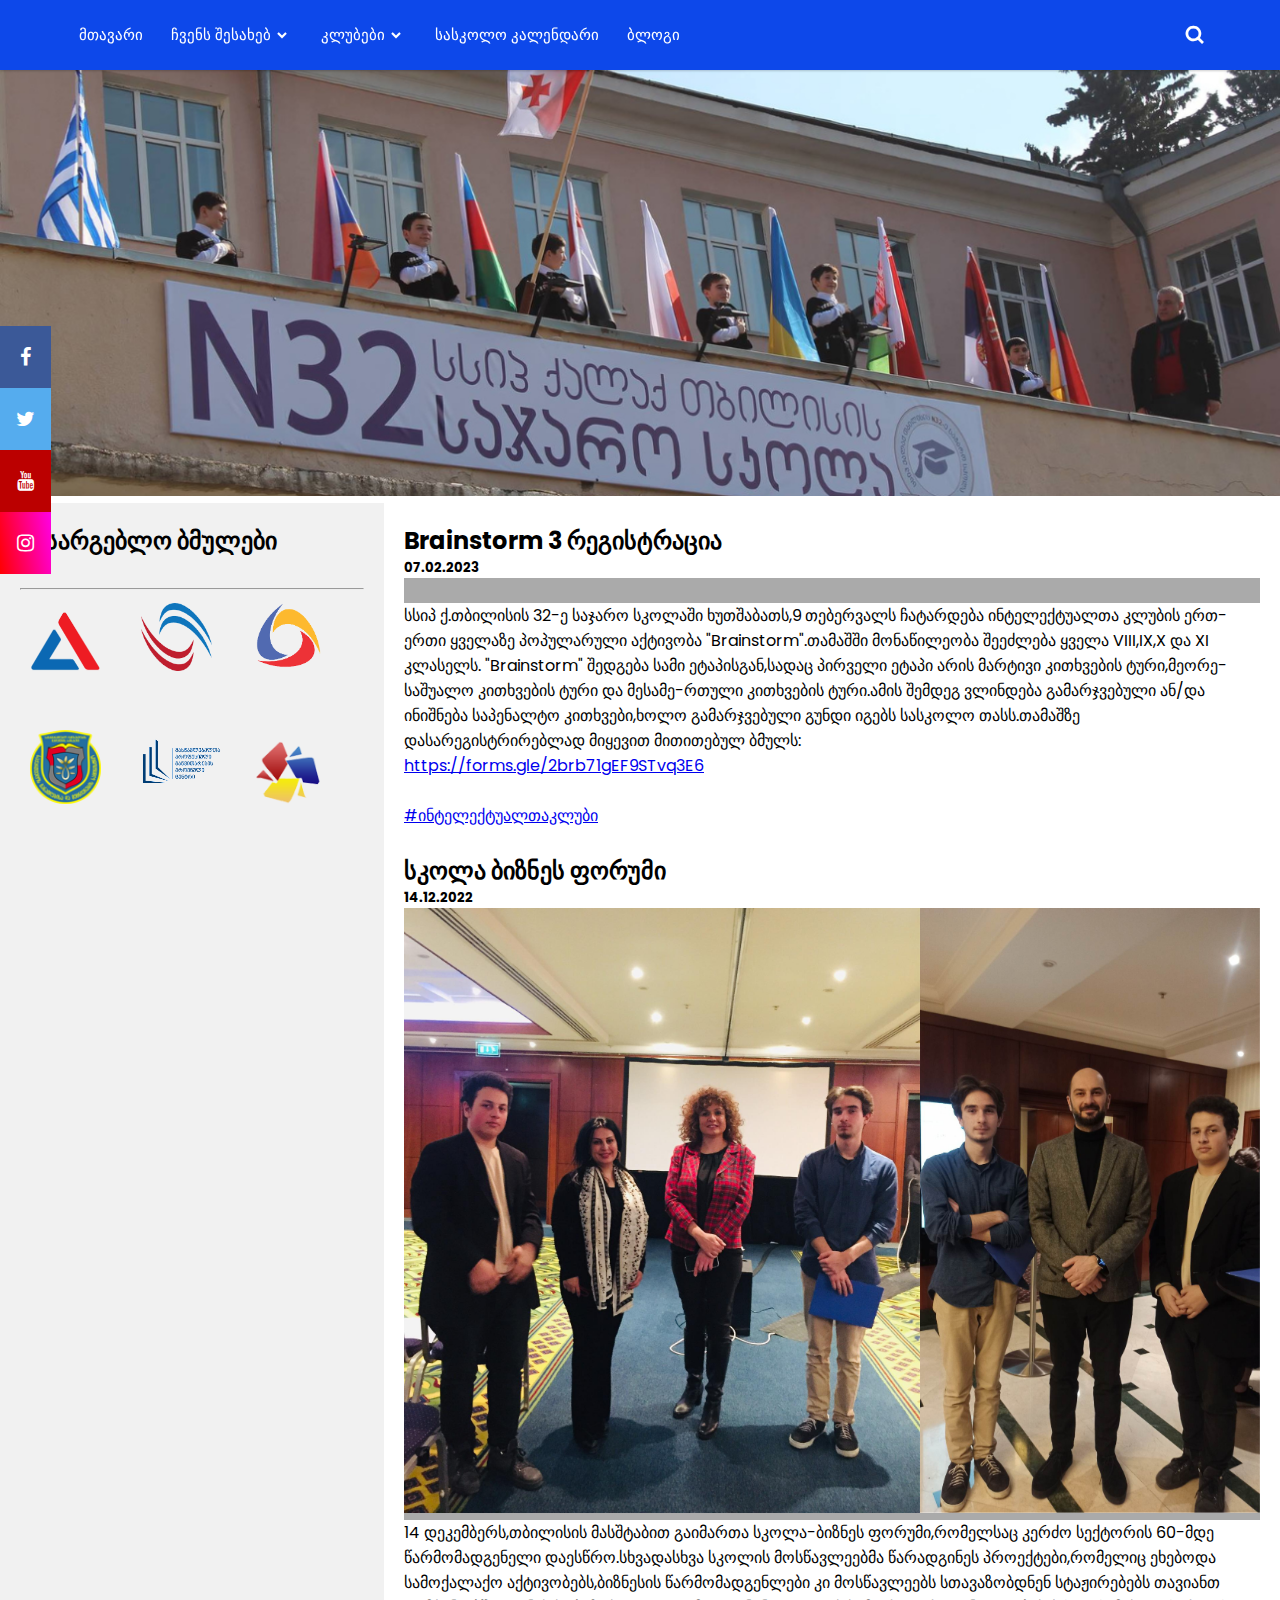
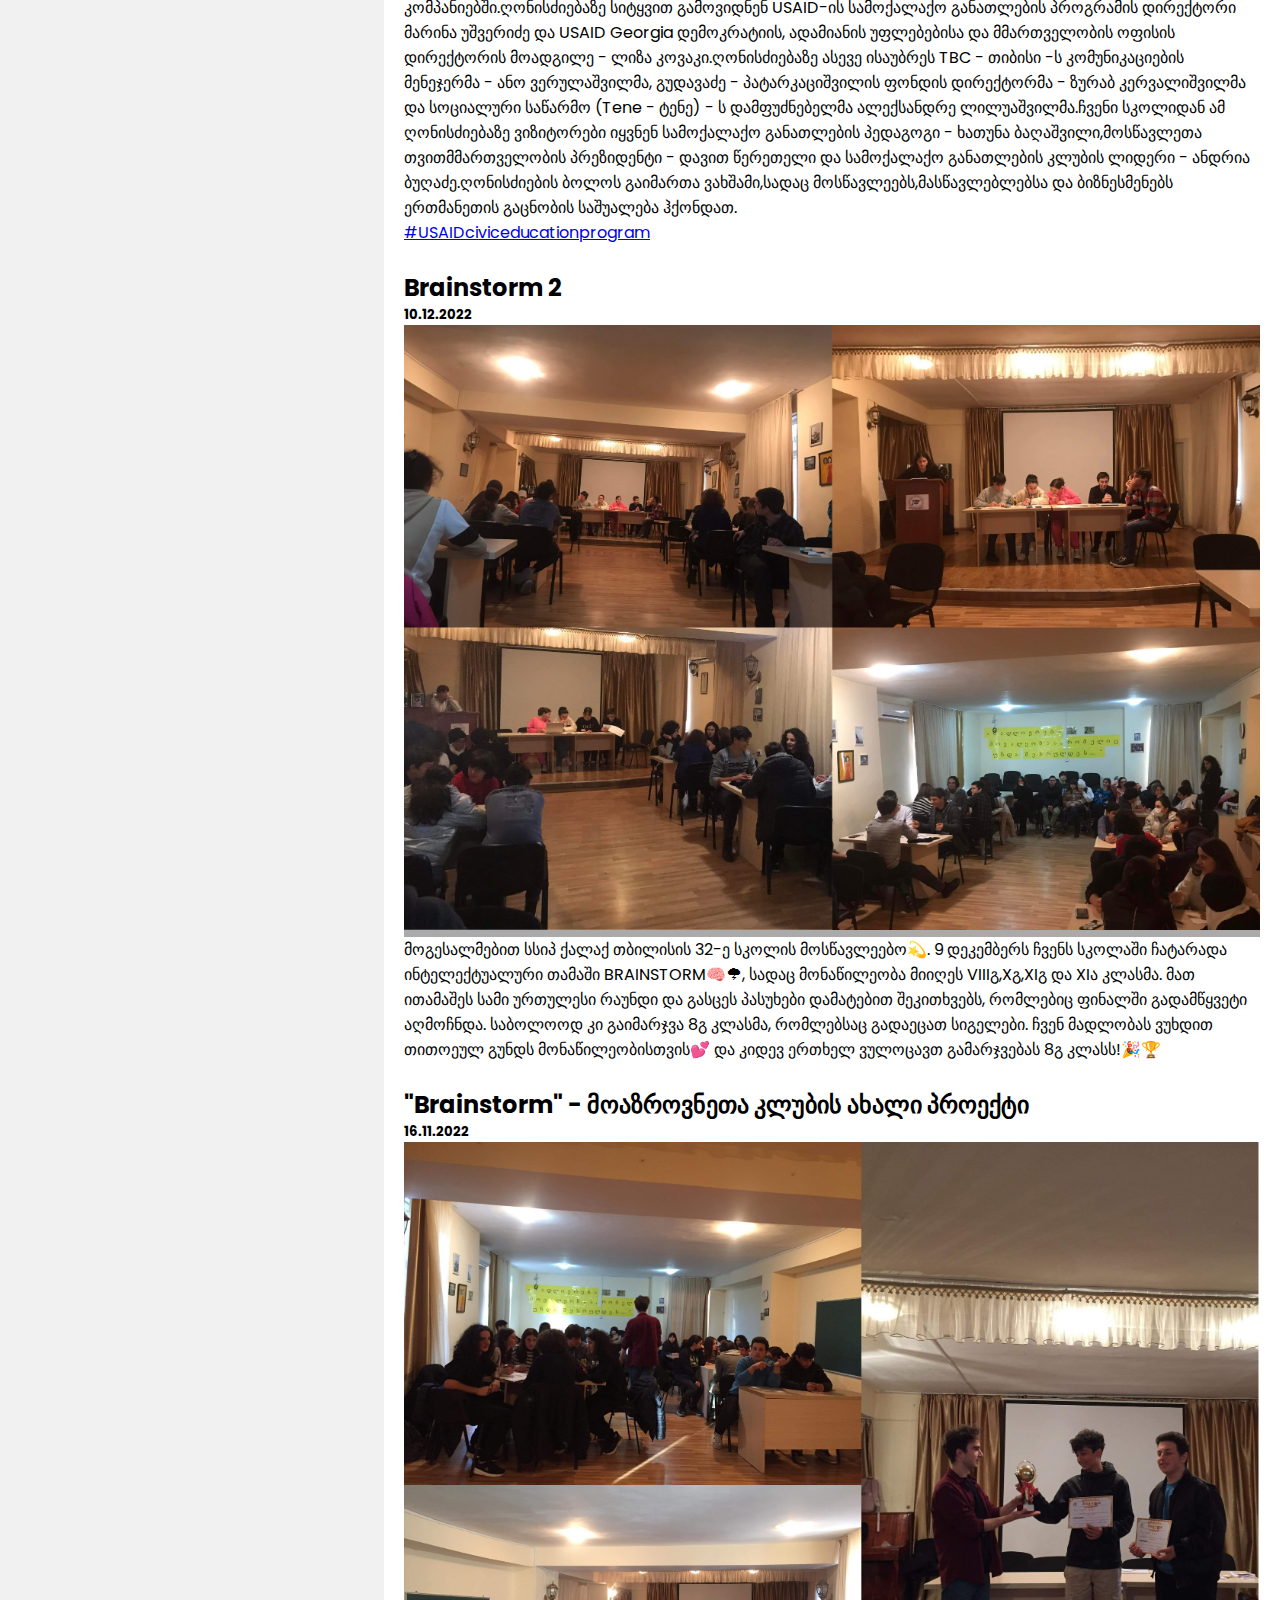
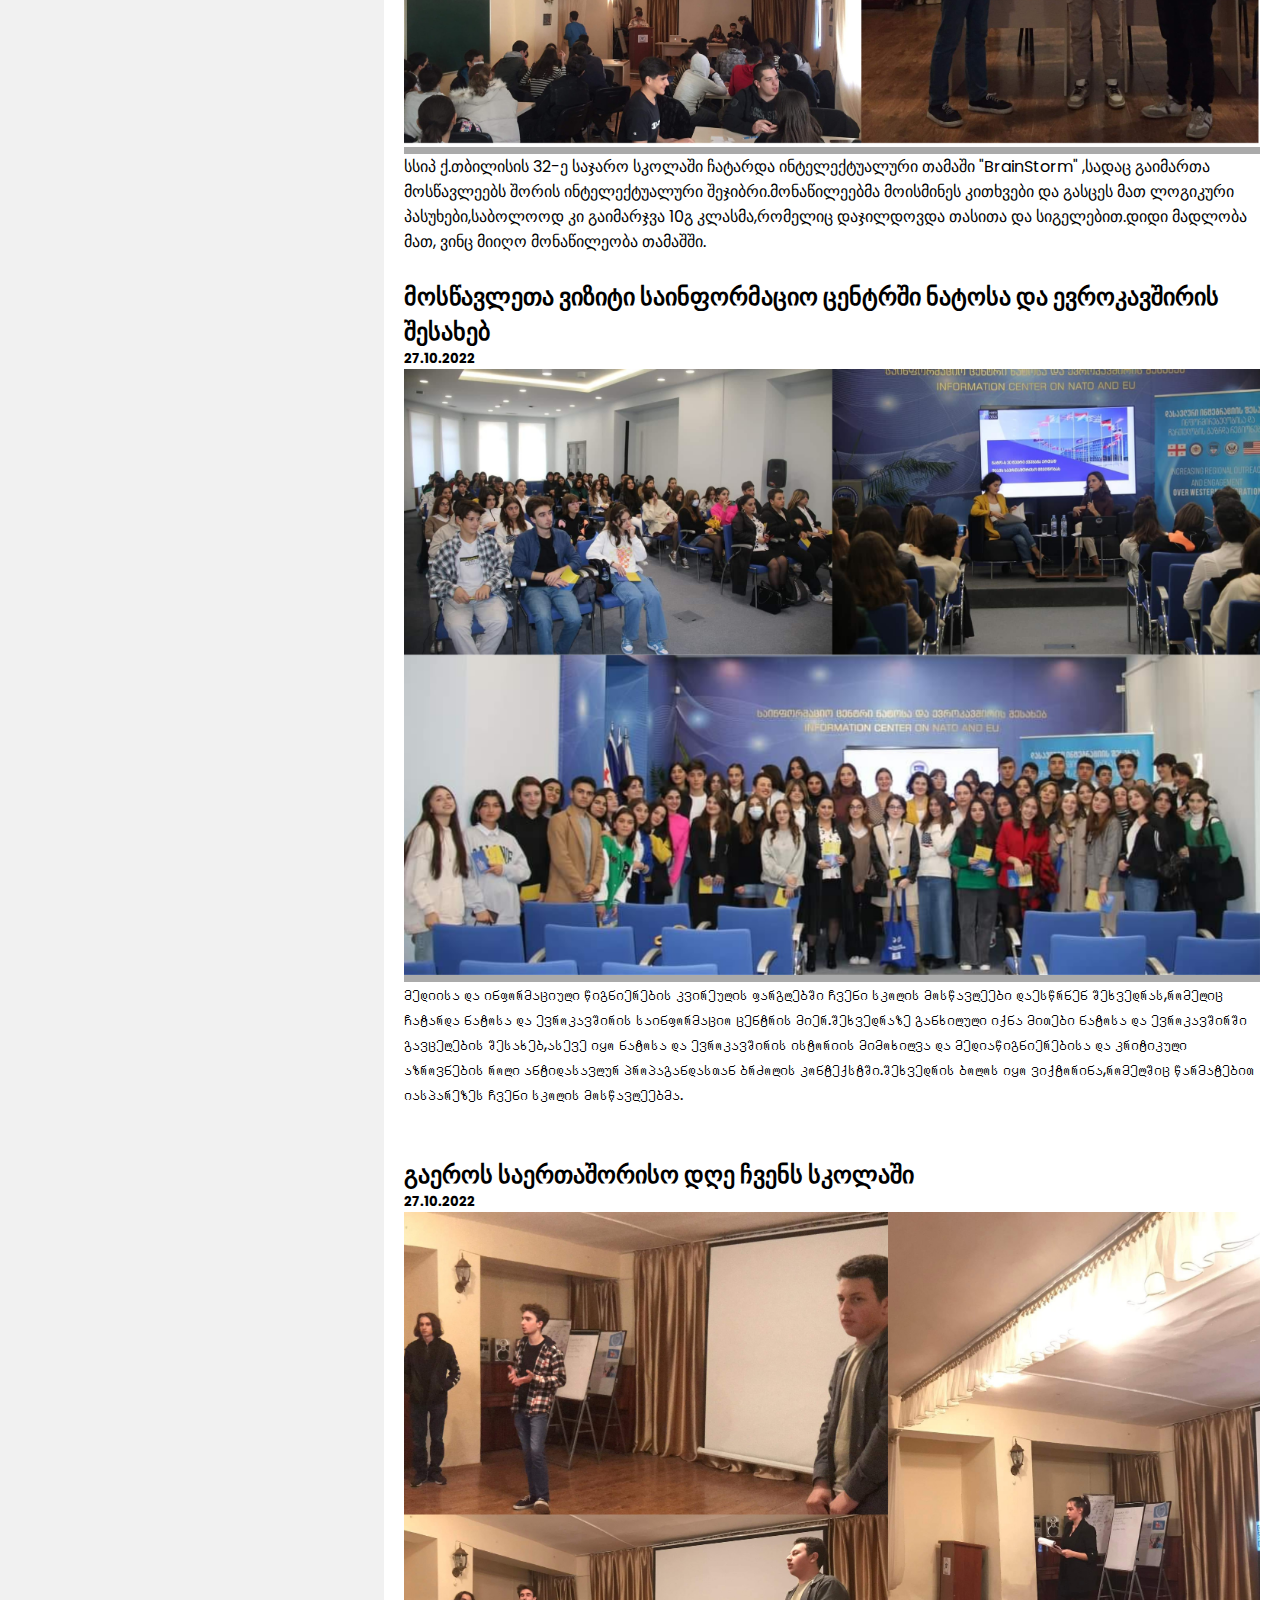
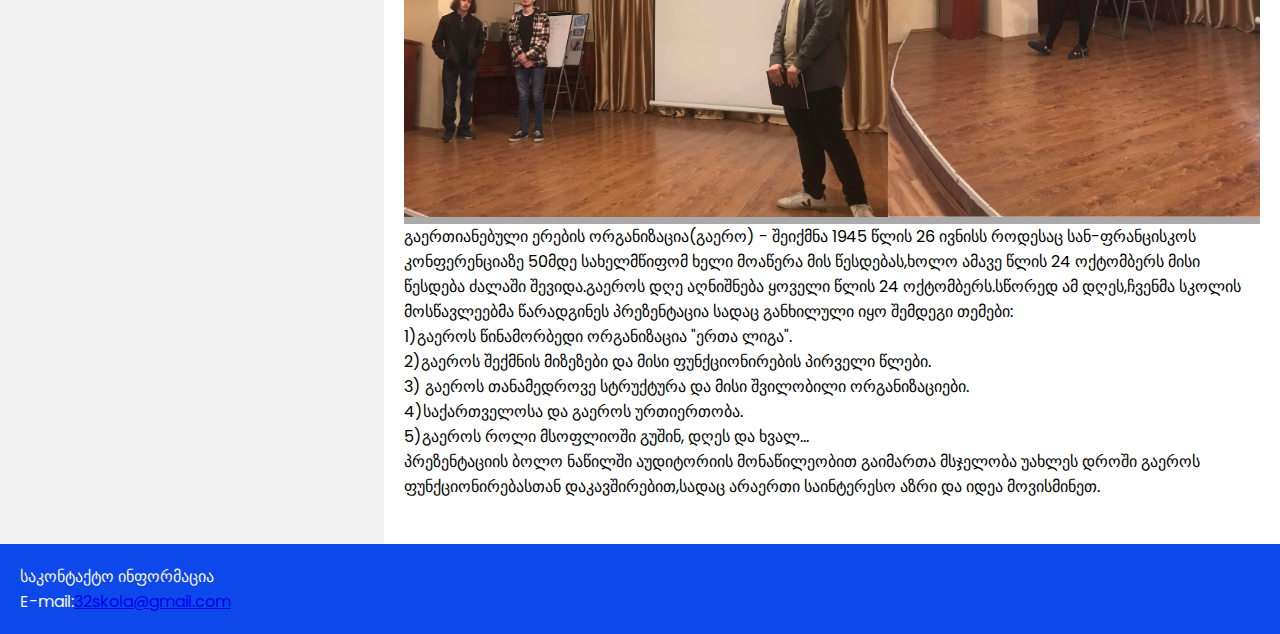
==== index.html @ 4955e727 "Update index.html" ====
<!DOCTYPE html>
<html lang="en" dir="ltr">
  <head>
    <meta charset="UTF-8">
    <link rel="stylesheet" href="style.css">
    <link href='https://unpkg.com/boxicons@2.0.7/css/boxicons.min.css' rel='stylesheet'>
     <meta name="viewport" content="width=device-width, initial-scale=1.0">
     <link rel="stylesheet" href="https://cdnjs.cloudflare.com/ajax/libs/font-awesome/4.7.0/css/font-awesome.min.css">
     <title>მთავარი გვერდი</title>
     <style>
          

.row {  
  display: -ms-flexbox; 
  display: flex;
  -ms-flex-wrap: wrap; 
  flex-wrap: wrap;
}


.side {
  -ms-flex: 30%; 
  flex: 30%;
  background-color: #f1f1f1;
  padding: 20px;
}


.main {   
  -ms-flex: 70%;
  flex: 70%;
  background-color: white;
  padding: 20px;
}

.fakeimg {
  background-color: #aaa;
  width: 100%;
  margin: 0;
  height: auto;
}

.footer {
  padding: 20px;
  background-color:#0d48ea;
  color: whitesmoke;
}


@media screen and (max-width: 700px) {
  .row {   
    flex-direction: column;
  }
}

@media screen and (max-width: 400px) {
  .navbar a {
    float: none;
    width: 100%;
  }
}


.Rowlinks {
    display: table;
    width: 100%; 
    table-layout: fixed; 
    border-spacing: 10px; 
}
.Column {
    display: table-cell;

}

     </style>
    </head>
<body>
  <nav>
    <div class="navbar">
      <i class='bx bx-menu'></i>
      <div class="nav-links">
        <div class="sidebar-logo">
          <span class="logo-name">32-ე საჯარო სკოლა</span>
          <i class='bx bx-x' ></i>
        </div>
        <ul class="links">
          <li><a href="#">მთავარი</a></li>
          <li>
            <a href="#">ჩვენს შესახებ</a>
            <i class='bx bxs-chevron-down htmlcss-arrow arrow  '></i>
            <ul class="htmlCss-sub-menu sub-menu">
              <li><a href="#">მისია</a></li>
              <li><a href="#">რატომ 32-ე საჯარო სკოლა?</a></li> 
              <li><a href="shinaganawesi.html">სკოლის შინაგანაწესი</a></li>  
              <li class="more">
                <span><a href="#">სტრუქტურა</a>
                <i class='bx bxs-chevron-right arrow more-arrow'></i>
              </span>
                <ul class="more-sub-menu sub-menu">
                  <li><a href="direqcia.html">დირექცია</a></li>
                  <li><a href="sameurveosabcho.html">სამეურვეო საბჭო</a></li>
                  <li><a href="tanamshromlebi.html">თანამშრომლები</a></li>
                  <li><a href="tvitmmartveloba.html">თვითმმართველობა</a></li>
                  <li><a href="disciplinuri.html">დისციპლინური კომიტეტი</a></li>
                </ul>
              </li>
            </ul>
          </li>
          <li>
            <a href="#">კლუბები</a>
            <i class='bx bxs-chevron-down js-arrow arrow '></i>
            <ul class="js-sub-menu sub-menu">
              <li><a href="moazrovnetaklubi.html">მოაზროვნეთა კლუბი</a></li>
              <li><a href="Booklovers.html">BookLovers</a></li>
              <li><a href="#">სამოქალაქო გზა</a></li>
              <li><a href="#">ბიზნეს-კლუბი</a></li>
            </ul>
          </li>
          <li><a href="schoolcalendar.html">სასკოლო კალენდარი</a></li>
          <li><a href="#">ბლოგი</a></li>
        </ul>
      </div>
      <div class="search-box">
        <i class='bx bxbx bx-search'></i>
        <div class="input-box">
         
        </div>
      </div>
    </div>
  </nav>

<div class="icon-bar">
  <a href="https://www.facebook.com/skola32/photos" class="facebook"><i class="fa fa-facebook"></i></a> 
  <a href="#" class="twitter"><i class="fa fa-twitter"></i></a> 
  <a href="https://www.youtube.com/channel/UCgvO4zAiujmk4-tJlFcCZGw" class="youtube"><i class="fa fa-youtube"></i></a> 
  <a href="https://www.instagram.com/lifeof_32th/" class="instagram"><i class="fa fa-instagram"></i></a>
</div>

<div class="backgroundcard">
  <img src="background.png" style="width: 100%;">
</div>

<div class="row">
  <div class="side">
    <h2>სასარგებლო ბმულები</h2>
    <br>
    <hr style="width: 100%;margin-top: 5px;">
    <div class="Rowlinks">
      <div class="Column"><a href="https://www.naec.ge/#/ge/index"><img src="Naec.png" style="width: 70%;"></a></div>
      <div class="Column"><a href="https://eqe.ge/ka"><img src="eqe.png" style="width: 70%;"></a></div>
      <div class="Column"><a href="https://www.emis.ge/"><img src="emis.png" style="width: 70%;"></a></div>
  </div>
  <br>
  <div class="Rowlinks">
    <div class="Column"><a href="http://mandaturi.gov.ge/"><img src="mandaturi_logo.png" style="width: 70%;"></a></div>
    <div class="Column"><a href="http://www.tpdc.ge/geo/"><img src="Tpdc.png" style="width: 80%;"></a></div>
    <div class="Column"><a href="http://esida.gov.ge/"><img src="esida.png" style="width: 70%;"></a></div>
</div>
    </div>







  <div class="main">
    <h2>Brainstorm 3 რეგისტრაცია</h2>
    <h5>07.02.2023</h5>
    <div class="fakeimg">
      <img src="" style="width: 100%;">
    </div>
    <p>სსიპ ქ.თბილისის 32-ე საჯარო სკოლაში ხუთშაბათს,9 თებერვალს ჩატარდება ინტელექტუალთა კლუბის ერთ-ერთი ყველაზე პოპულარული აქტივობა "Brainstorm".თამაშში მონაწილეობა შეეძლება ყველა VIII,IX,X და XI კლასელს. "Brainstorm" შედგება სამი ეტაპისგან,სადაც პირველი ეტაპი არის მარტივი კითხვების ტური,მეორე-საშუალო კითხვების ტური და მესამე-რთული კითხვების ტური.ამის შემდეგ ვლინდება გამარჯვებული ან/და ინიშნება საპენალტო კითხვები,ხოლო გამარჯვებული გუნდი იგებს სასკოლო თასს.თამაშზე დასარეგისტრირებლად მიყევით მითითებულ ბმულს:
    <br>
    <a href="https://forms.gle/2brb71gEF9STvq3E6">https://forms.gle/2brb71gEF9STvq3E6</a>
    </p>
    <br>
      <a href="https://www.facebook.com/groups/2174825909389964/?ref=share">#ინტელექტუალთაკლუბი</a> </p>
    <br>
      <h2>სკოლა ბიზნეს ფორუმი</h2>
    <h5>14.12.2022</h5>
    <div class="fakeimg">
      <img src="USAIDschool-bussines.png" style="width: 100%;">
    </div>
    <p>14 დეკემბერს,თბილისის მასშტაბით გაიმართა სკოლა-ბიზნეს ფორუმი,რომელსაც კერძო სექტორის 60-მდე წარმომადგენელი დაესწრო.სხვადასხვა სკოლის მოსწავლეებმა წარადგინეს პროექტები,რომელიც ეხებოდა სამოქალაქო აქტივობებს,ბიზნესის წარმომადგენლები კი მოსწავლეებს სთავაზობდნენ სტაჟირებებს თავიანთ კომპანიებში.ღონისძიებაზე სიტყვით გამოვიდნენ USAID-ის სამოქალაქო განათლების პროგრამის დირექტორი მარინა უშვერიძე და USAID Georgia დემოკრატიის, ადამიანის უფლებებისა და მმართველობის ოფისის დირექტორის მოადგილე - ლიზა კოვაკი.ღონისძიებაზე ასევე ისაუბრეს TBC - თიბისი -ს კომუნიკაციების მენეჯერმა - ანო ვერულაშვილმა, გუდავაძე - პატარკაციშვილის ფონდის დირექტორმა - ზურაბ კერვალიშვილმა და  სოციალური საწარმო (Tene - ტენე) - ს დამფუძნებელმა ალექსანდრე ლილუაშვილმა.ჩვენი სკოლიდან ამ ღონისძიებაზე ვიზიტორები იყვნენ სამოქალაქო განათლების პედაგოგი - ხათუნა ბაღაშვილი,მოსწავლეთა თვითმმართველობის პრეზიდენტი - დავით წერეთელი და სამოქალაქო განათლების კლუბის ლიდერი - ანდრია ბუღაძე.ღონისძიების ბოლოს გაიმართა ვახშამი,სადაც მოსწავლეებს,მასწავლებლებსა და ბიზნესმენებს ერთმანეთის გაცნობის საშუალება ჰქონდათ.
    <br>
      <a href="https://mediatsigniereba.ge/projects/PH-International-USAID-is-samokalako-ganatlebis-programa">#USAIDciviceducationprogram</a> </p>
    <br>
    <h2>Brainstorm 2</h2>
    <h5>10.12.2022</h5>
    <div class="fakeimg">
      <img src="Brainstorm2.png" style="width: 100%;">
    </div>
    <p>მოგესალმებით სსიპ ქალაქ თბილისის 32-ე სკოლის მოსწავლეებო💫. 9 დეკემბერს ჩვენს სკოლაში ჩატარადა ინტელექტუალური თამაში BRAINSTORM🧠🌩, სადაც მონაწილეობა მიიღეს VIIIგ,Xგ,XIგ და XIა კლასმა. მათ ითამაშეს სამი ურთულესი რაუნდი და გასცეს პასუხები დამატებით შეკითხვებს, რომლებიც ფინალში გადამწყვეტი აღმოჩნდა. საბოლოოდ კი გაიმარჯვა 8გ კლასმა, რომლებსაც გადაეცათ სიგელები. ჩვენ მადლობას ვუხდით თითოეულ გუნდს მონაწილეობისთვის💕 და კიდევ ერთხელ ვულოცავთ გამარჯვებას 8გ კლასს!🎉🏆</p>
    <br>
    <h2>"Brainstorm" - მოაზროვნეთა კლუბის ახალი პროექტი</h2>
    <h5>16.11.2022</h5>
    <div class="fakeimg">
      <img src="Brainstorm1.png" style="width: 100%;">
    </div>
   <p>სსიპ ქ.თბილისის 32-ე საჯარო სკოლაში ჩატარდა ინტელექტუალური თამაში "BrainStorm" ,სადაც გაიმართა მოსწავლეებს შორის ინტელექტუალური შეჯიბრი.მონაწილეებმა მოისმინეს კითხვები და გასცეს მათ ლოგიკური პასუხები,საბოლოოდ კი გაიმარჯვა 10გ კლასმა,რომელიც დაჯილდოვდა თასითა და სიგელებით.დიდი მადლობა მათ, ვინც მიიღო მონაწილეობა თამაშში.</p>
   <br> 
   <h2>მოსწავლეთა ვიზიტი საინფორმაციო ცენტრში ნატოსა და ევროკავშირის შესახებ</h2>
   <h5>27.10.2022</h5>
   <div class="fakeimg">
   <img src="NATOeurope.png" style="width: 100%;">
  </div>
   <p>Მედიისა და ინფორმაციული წიგნიერების კვირეულის ფარგლებში ჩვენი სკოლის მოსწავლეები დაესწრნენ შეხვედრას,რომელიც ჩატარდა ნატოსა და ევროკავშირის საინფორმაციო ცენტრის მიერ.შეხვედრაზე განხილული იქნა მითები ნატოსა და ევროკავშირში გავცელების შესახებ,ასევე იყო ნატოსა და ევროკავშირის ისტორიის მიმოხილვა და მედიაწიგნიერებისა და კრიტიკული აზროვნების როლი ანტიდასავლურ პროპაგანდასთან ბრძოლის კონტექსტში.შეხვედრის ბოლოს იყო ვიქტორინა,რომელშიც წარმატებით იასპარეზეს ჩვენი სკოლის მოსწავლეებმა.</p>
   <br>
   <br>
   <h2>გაეროს საერთაშორისო დღე ჩვენს სკოლაში</h2>
   <h5>27.10.2022</h5>
   <div class="fakeimg">
   <img src="UNOday2022.png" style="width: 100%;">
  </div>
   <p>გაერთიანებული ერების ორგანიზაცია(გაერო) - შეიქმნა 1945 წლის 26 ივნისს როდესაც სან-ფრანცისკოს კონფერენციაზე 50მდე სახელმწიფომ ხელი მოაწერა მის წესდებას,ხოლო ამავე წლის 24 ოქტომბერს მისი წესდება ძალაში შევიდა.გაეროს დღე აღნიშნება ყოველი წლის 24 ოქტომბერს.სწორედ ამ დღეს,ჩვენმა სკოლის მოსწავლეებმა წარადგინეს პრეზენტაცია სადაც განხილული იყო შემდეგი თემები:
    <br>
    1)გაეროს წინამორბედი ორგანიზაცია "ერთა ლიგა".
    <br>
    2)გაეროს შექმნის მიზეზები და მისი ფუნქციონირების პირველი წლები.
    <br>
    3) გაეროს თანამედროვე სტრუქტურა და მისი შვილობილი ორგანიზაციები.
    <br>
    4)საქართველოსა და გაეროს ურთიერთობა.
    <br>
    5)გაეროს როლი მსოფლიოში გუშინ, დღეს და ხვალ...
    <br>
    პრეზენტაციის ბოლო ნაწილში აუდიტორიის მონაწილეობით გაიმართა მსჯელობა უახლეს დროში გაეროს ფუნქციონირებასთან დაკავშირებით,სადაც არაერთი საინტერესო აზრი და იდეა მოვისმინეთ.</p>
   <br>
  </div>
</div>

<div class="footer" style="height:auto;">
<p style="float:left">საკონტაქტო ინფორმაცია</p>
<br>
<p>E-mail:<a href="#">32skola@gmail.com</a></p>
</div>

  <script>

let navbar = document.querySelector(".navbar");
let searchBox = document.querySelector(".search-box .bx-search");

searchBox.addEventListener("click", ()=>{
  navbar.classList.toggle("showInput");
  if(navbar.classList.contains("showInput")){
    searchBox.classList.replace("bx-search" ,"bx-x");
  }else {
    searchBox.classList.replace("bx-x" ,"bx-search");
  }
});


let navLinks = document.querySelector(".nav-links");
let menuOpenBtn = document.querySelector(".navbar .bx-menu");
let menuCloseBtn = document.querySelector(".nav-links .bx-x");
menuOpenBtn.onclick = function() {
navLinks.style.left = "0";
}
menuCloseBtn.onclick = function() {
navLinks.style.left = "-100%";
}

let htmlcssArrow = document.querySelector(".htmlcss-arrow");
htmlcssArrow.onclick = function() {
 navLinks.classList.toggle("show1");
}
let moreArrow = document.querySelector(".more-arrow");
moreArrow.onclick = function() {
 navLinks.classList.toggle("show2");
}
let jsArrow = document.querySelector(".js-arrow");
jsArrow.onclick = function() {
 navLinks.classList.toggle("show3");
}

  </script>
</body>
</html>
---- style.css ----
@import url('https://fonts.googleapis.com/css2?family=Poppins:wght@200;300;400;500;600;700&display=swap');
*{
  margin: 0;
  padding: 0;
  box-sizing: border-box;
  font-family: 'Poppins', sans-serif;
}
body{
  min-height: 100vh;
}
nav{
  position: fixed;
  top: 0;
  left: 0;
  width: 100%;
  height: 100%;
  height: 70px;
  background: #0d48ea;
  box-shadow: 0 1px 2px rgba(0, 0, 0, 0.2);
  z-index: 99;
}
nav .navbar{
  height: 100%;
  max-width: 1250px;
  width: 100%;
  display: flex;
  align-items: center;
  justify-content: space-between;
  margin: auto;
  padding: 0 50px;
}
.navbar .logo a{
  font-size: 30px;
  color: #fff;
  text-decoration: none;
  font-weight: 600;
}
nav .navbar .nav-links{
  line-height: 70px;
  height: 100%;
}
nav .navbar .links{
  display: flex;
}
nav .navbar .links li{
  position: relative;
  display: flex;
  align-items: center;
  justify-content: space-between;
  list-style: none;
  padding: 0 14px;
}
nav .navbar .links li a{
  height: 100%;
  text-decoration: none;
  white-space: nowrap;
  color: #fff;
  font-size: 15px;
  font-weight: 500;
}
.links li:hover .htmlcss-arrow,
.links li:hover .js-arrow{
  transform: rotate(180deg);
  }

nav .navbar .links li .arrow{
  /* background: red; */
  height: 100%;
  width: 22px;
  line-height: 70px;
  text-align: center;
  display: inline-block;
  color: #fff;
  transition: all 0.3s ease;
}
nav .navbar .links li .sub-menu{
  position: absolute;
  top: 70px;
  left: 0;
  line-height: 40px;
  background: #0d48ea;;
  box-shadow: 0 1px 2px rgba(0, 0, 0, 0.2);
  border-radius: 0 0 4px 4px;
  display: none;
  z-index: 2;
}
nav .navbar .links li:hover .htmlCss-sub-menu,
nav .navbar .links li:hover .js-sub-menu{
  display: block;
}
.navbar .links li .sub-menu li{
  padding: 0 22px;
  border-bottom: 1px solid rgba(255,255,255,0.1);
}
.navbar .links li .sub-menu a{
  color: #fff;
  font-size: 15px;
  font-weight: 500;
}
.navbar .links li .sub-menu .more-arrow{
  line-height: 40px;
}

.navbar .links li .sub-menu .more-sub-menu{
  position: absolute;
  top: 0;
  left: 100%;
  border-radius: 0 4px 4px 4px;
  z-index: 1;
  display: none;
}
.links li .sub-menu .more:hover .more-sub-menu{
  display: block;
}
.navbar .search-box{
  position: relative;
   height: 40px;
  width: 40px;
}
.navbar .search-box i{
  position: absolute;
  height: 100%;
  width: 100%;
  line-height: 40px;
  text-align: center;
  font-size: 22px;
  color: #fff;
  font-weight: 600;
  cursor: pointer;
  transition: all 0.3s ease;
}
.navbar .search-box .input-box{
  position: absolute;
  right: calc(100% - 40px);
  top: 80px;
  height: 60px;
  width: 300px;
  background: #0d48ea;;
  border-radius: 6px;
  opacity: 0;
  pointer-events: none;
  transition: all 0.4s ease;
}
.navbar.showInput .search-box .input-box{
  top: 65px;
  opacity: 1;
  pointer-events: auto;
  background: #0d48ea;;
}
.search-box .input-box::before{
  content: '';
  position: absolute;
  height: 20px;
  width: 20px;
  background: #0d48ea;;
  right: 10px;
  top: -6px;
  transform: rotate(45deg);
}
.search-box .input-box input{
  position: absolute;
  top: 50%;
  left: 50%;
  border-radius: 4px;
  transform: translate(-50%, -50%);
  height: 35px;
  width: 280px;
  outline: none;
  padding: 0 15px;
  font-size: 16px;
  border: none;
}
.navbar .nav-links .sidebar-logo{
  display: none;
}
.navbar .bx-menu{
  display: none;
}
@media (max-width:920px) {
  nav .navbar{
    max-width: 100%;
    padding: 0 25px;
  }

  nav .navbar .logo a{
    font-size: 27px;
  }
  nav .navbar .links li{
    padding: 0 10px;
    white-space: nowrap;
  }
  nav .navbar .links li a{
    font-size: 15px;
  }
}
@media (max-width:800px){

  .navbar .bx-menu{
    display: block;
  }
  nav .navbar .nav-links{
    position: fixed;
    top: 0;
    left: -100%;
    display: block;
    max-width: 270px;
    width: 100%;
    background:  #0d48ea;;
    line-height: 40px;
    padding: 20px;
    box-shadow: 0 5px 10px rgba(0, 0, 0, 0.2);
    transition: all 0.5s ease;
    z-index: 1000;
  }
  .navbar .nav-links .sidebar-logo{
    display: flex;
    align-items: center;
    justify-content: space-between;
  }
  .sidebar-logo .logo-name{
    font-size: 25px;
    color: #fff;
  }
    .sidebar-logo  i,
    .navbar .bx-menu{
      font-size: 25px;
      color: #fff;
    }
  nav .navbar .links{
    display: block;
    margin-top: 20px;
  }
  nav .navbar .links li .arrow{
    line-height: 40px;
  }
nav .navbar .links li{
    display: block;
  }
nav .navbar .links li .sub-menu{
  position: relative;
  top: 0;
  box-shadow: none;
  display: none;
}
nav .navbar .links li .sub-menu li{
  border-bottom: none;

}
.navbar .links li .sub-menu .more-sub-menu{
  display: none;
  position: relative;
  left: 0;
}
.navbar .links li .sub-menu .more-sub-menu li{
  display: flex;
  align-items: center;
  justify-content: space-between;
}
.links li:hover .htmlcss-arrow,
.links li:hover .js-arrow{
  transform: rotate(0deg);
  }
  .navbar .links li .sub-menu .more-sub-menu{
    display: none;
  }
  .navbar .links li .sub-menu .more span{
    /* background: red; */
    display: flex;
    align-items: center;
    /* justify-content: space-between; */
  }

  .links li .sub-menu .more:hover .more-sub-menu{
    display: none;
  }
  nav .navbar .links li:hover .htmlCss-sub-menu,
  nav .navbar .links li:hover .js-sub-menu{
    display: none;
  }
.navbar .nav-links.show1 .links .htmlCss-sub-menu,
  .navbar .nav-links.show3 .links .js-sub-menu,
  .navbar .nav-links.show2 .links .more .more-sub-menu{
      display: block;
    }
    .navbar .nav-links.show1 .links .htmlcss-arrow,
    .navbar .nav-links.show3 .links .js-arrow{
        transform: rotate(180deg);
}
    .navbar .nav-links.show2 .links .more-arrow{
      transform: rotate(90deg);
    }
}
@media (max-width:370px){
  nav .navbar .nav-links{
  max-width: 100%;
} 
}



@media only screen and (max-width:550px) {
  .backgroundcard {
    width: 100%;
    height: auto;
    margin-top: 13%;
   }
}

@media only screen and (max-width:600px) {
  .backgroundcard {
    width: 100%;
    height: auto;
    margin-top: 12%;
   }
}


.icon-bar {
  position: fixed;
  top: 50%;
  -webkit-transform: translateY(-50%);
  -ms-transform: translateY(-50%);
  transform: translateY(-50%);
}

.icon-bar a {
  display: block;
  text-align: center;
  padding: 16px;
  transition: all 0.3s ease;
  color: white;
  font-size: 20px;
}

.icon-bar a:hover {
  background-color: #000;
}

.facebook {
  background: #3B5998;
  color: white;
}

.twitter {
  background: #55ACEE;
  color: white;
}


.youtube {
  background: #bb0000;
  color: white;
}

.instagram {
  background-color: red;
  background-image: linear-gradient(80deg, red, rgb(255, 0, 230));
}


.content {
  margin-left: 75px;
  font-size: 30px;
}
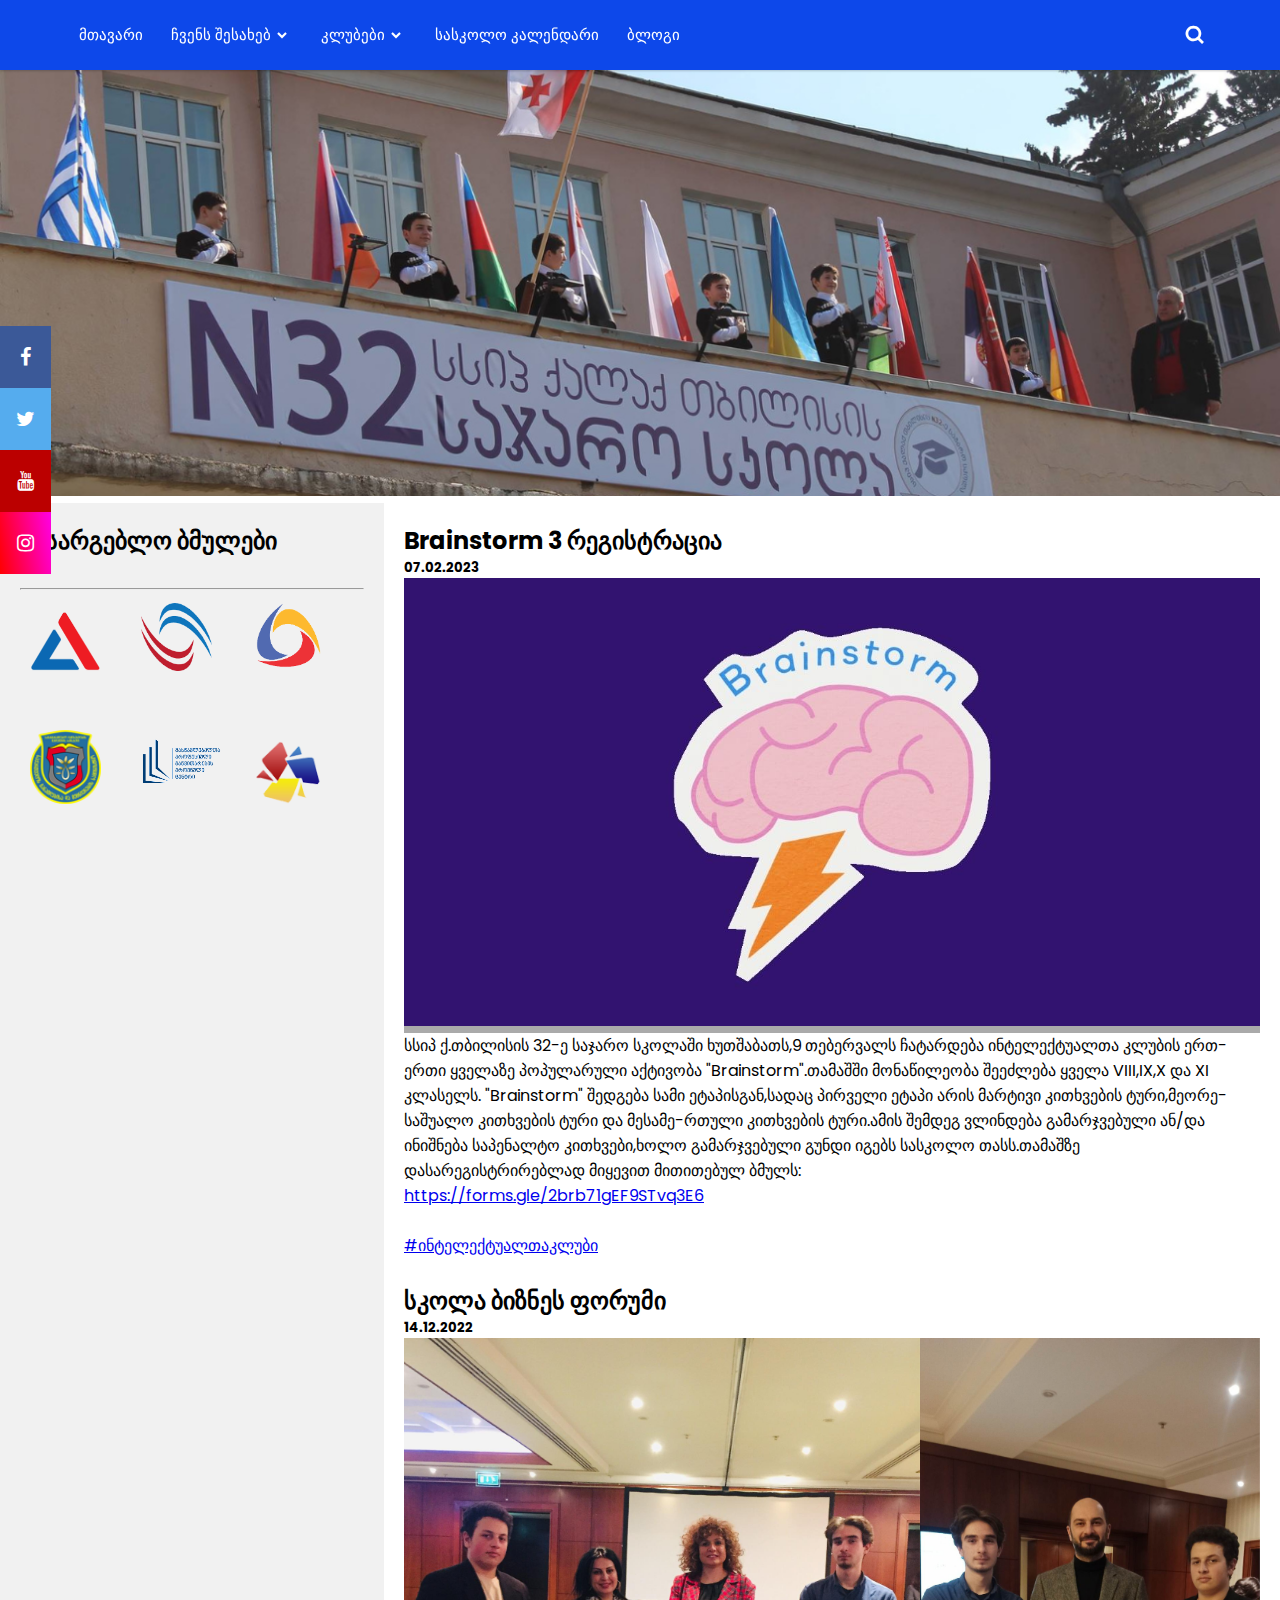
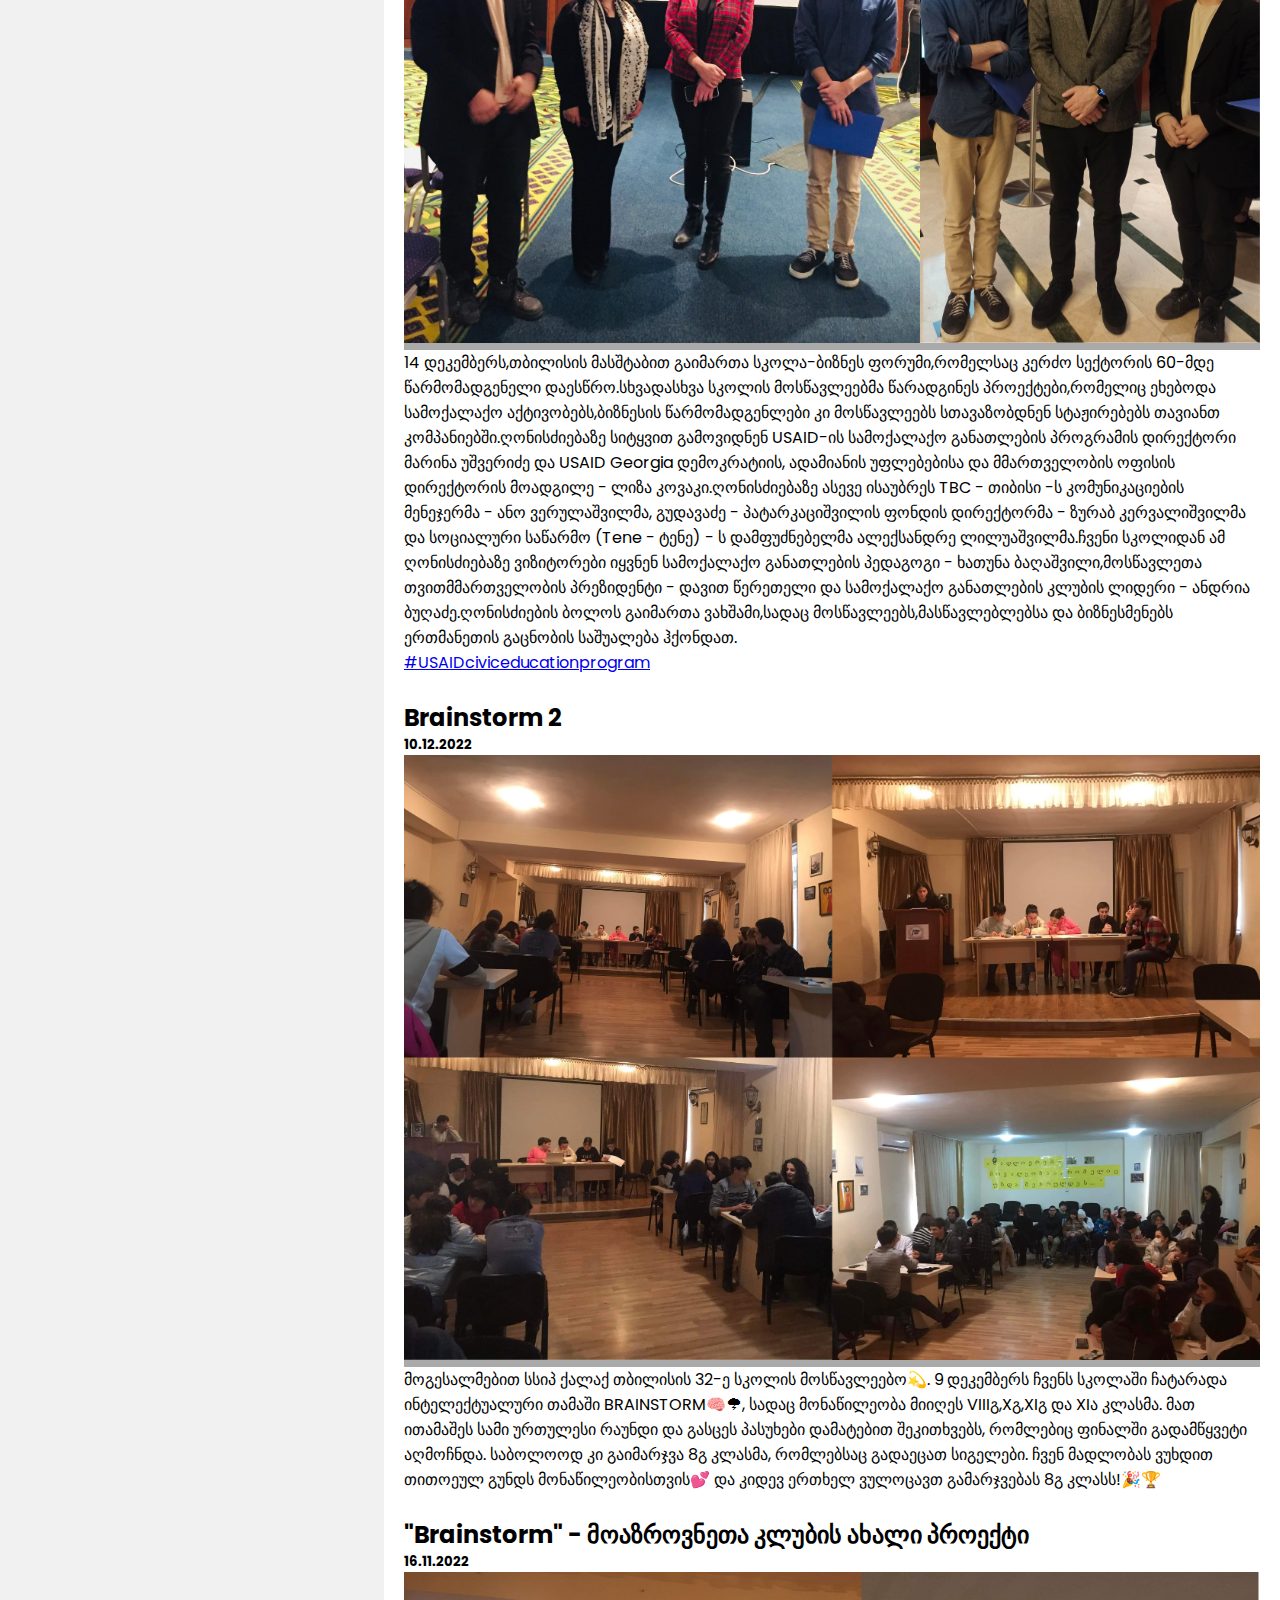
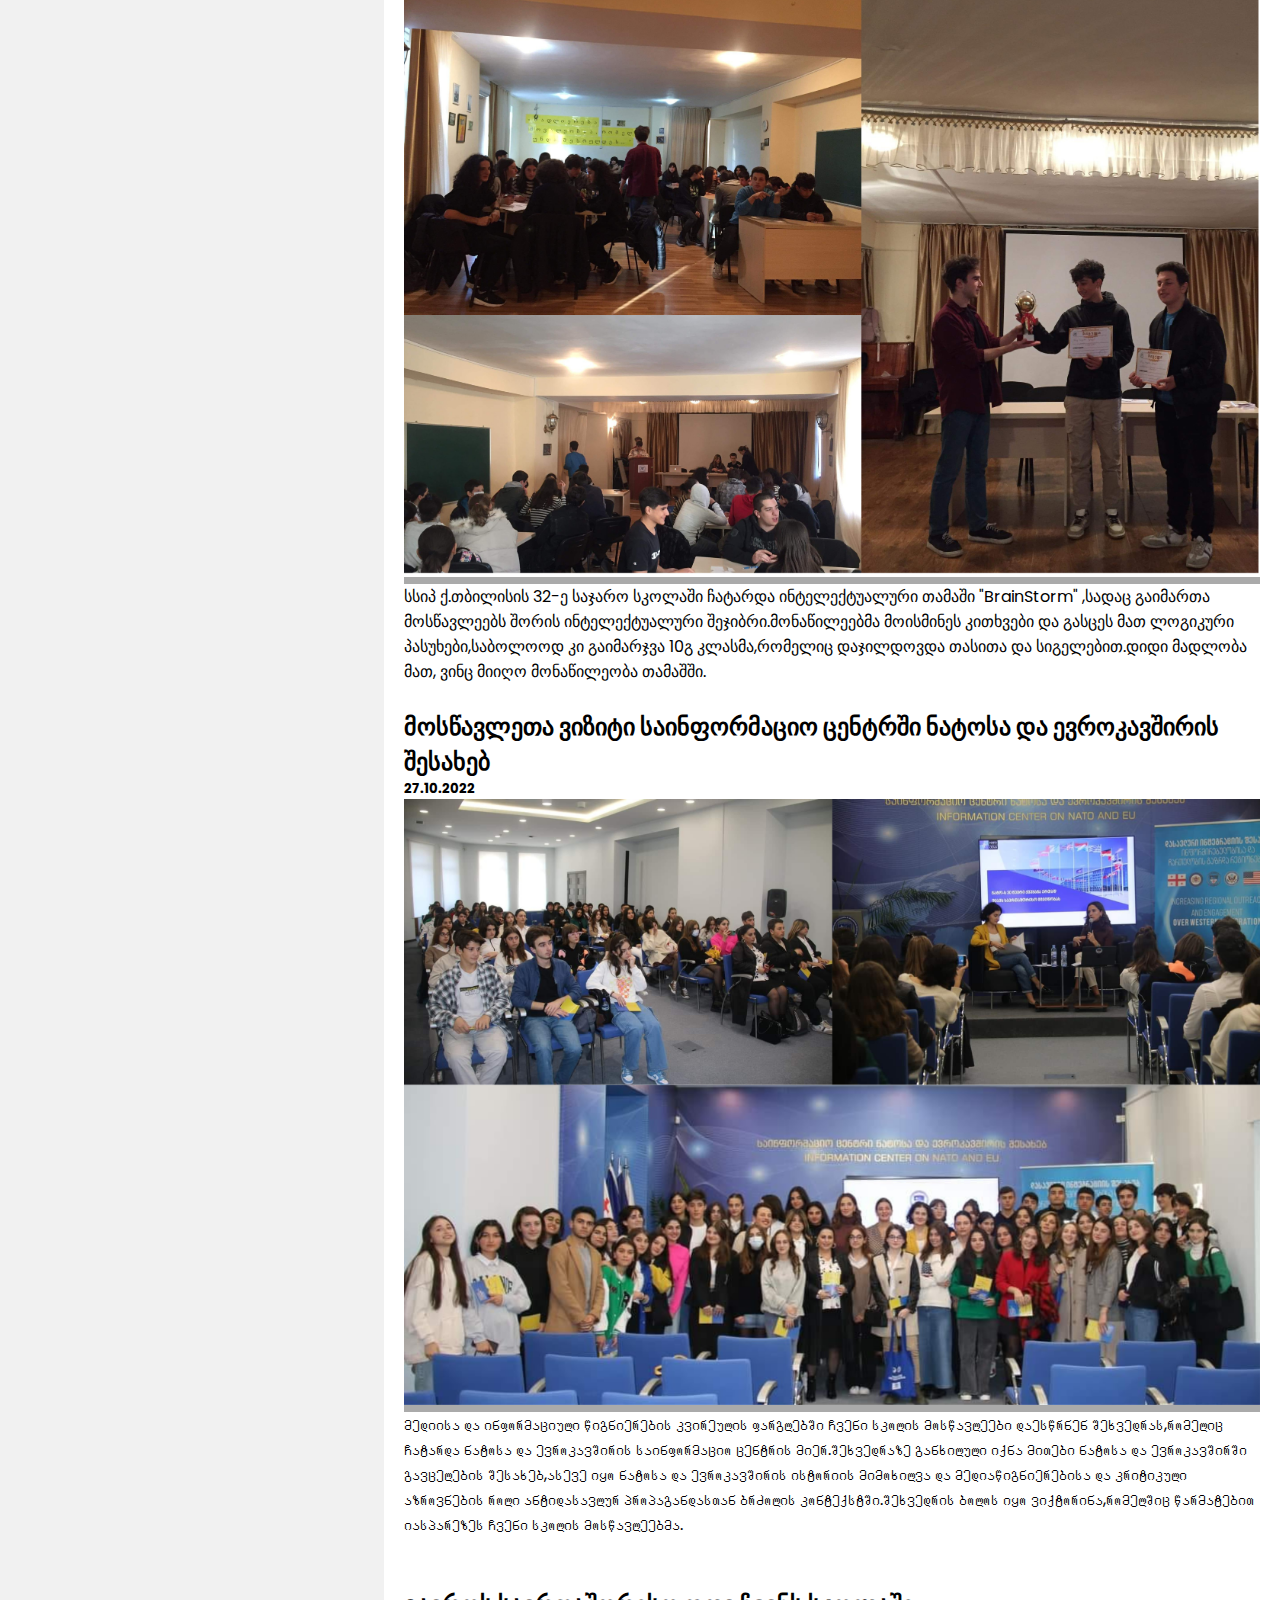
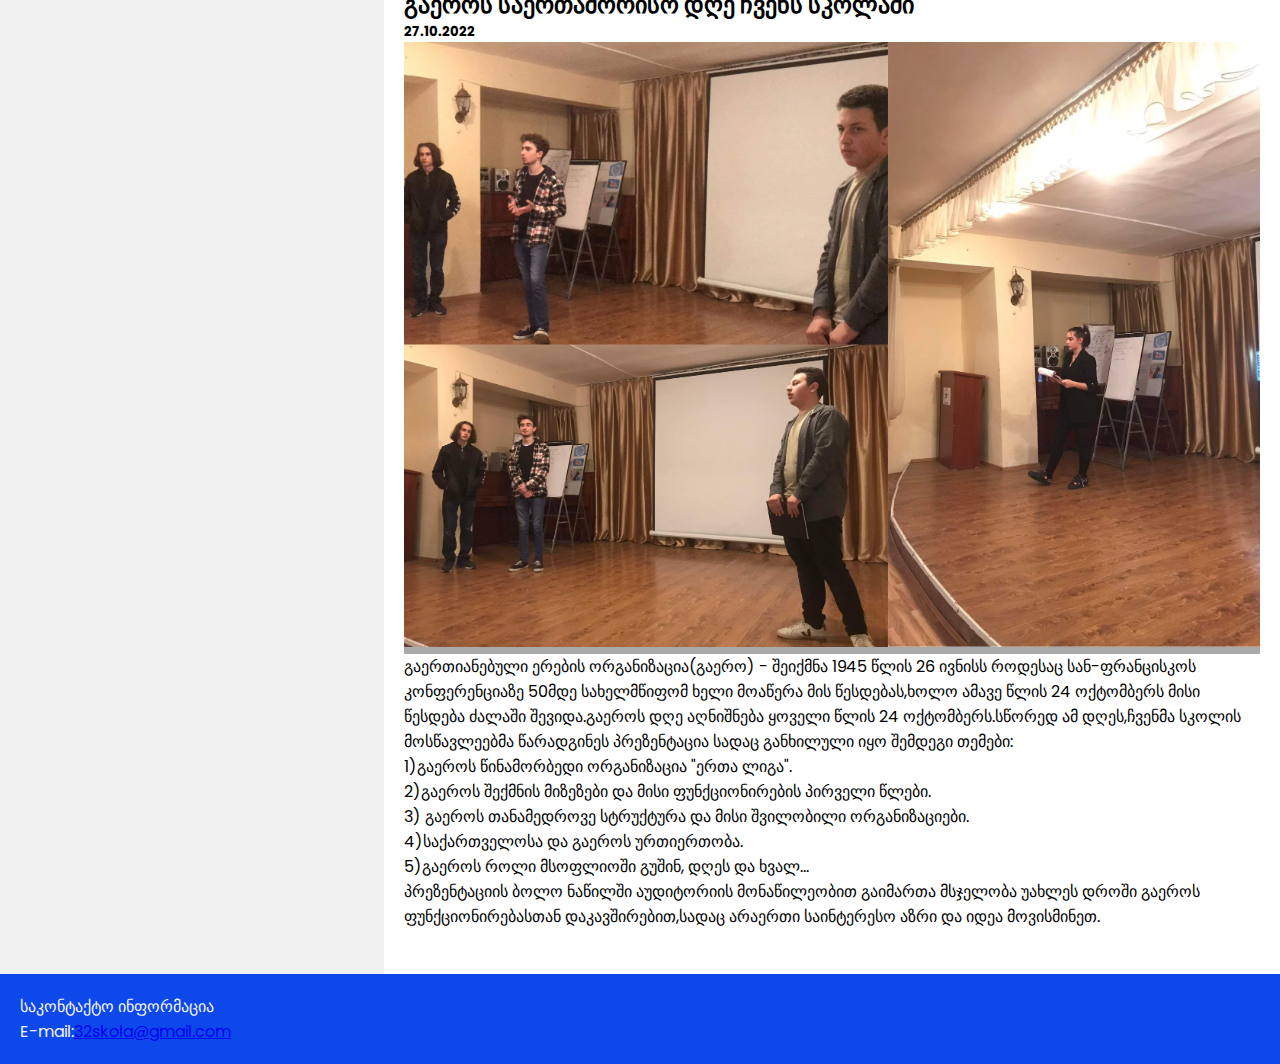
==== commit 4fab34d9: "Update index.html" ====
--- a/index.html
+++ b/index.html
@@ -168,7 +168,7 @@
     <h2>Brainstorm 3 რეგისტრაცია</h2>
     <h5>07.02.2023</h5>
     <div class="fakeimg">
-      <img src="" style="width: 100%;">
+      <img src="2.jpg" style="width: 100%;">
     </div>
     <p>სსიპ ქ.თბილისის 32-ე საჯარო სკოლაში ხუთშაბათს,9 თებერვალს ჩატარდება ინტელექტუალთა კლუბის ერთ-ერთი ყველაზე პოპულარული აქტივობა "Brainstorm".თამაშში მონაწილეობა შეეძლება ყველა VIII,IX,X და XI კლასელს. "Brainstorm" შედგება სამი ეტაპისგან,სადაც პირველი ეტაპი არის მარტივი კითხვების ტური,მეორე-საშუალო კითხვების ტური და მესამე-რთული კითხვების ტური.ამის შემდეგ ვლინდება გამარჯვებული ან/და ინიშნება საპენალტო კითხვები,ხოლო გამარჯვებული გუნდი იგებს სასკოლო თასს.თამაშზე დასარეგისტრირებლად მიყევით მითითებულ ბმულს:
     <br>
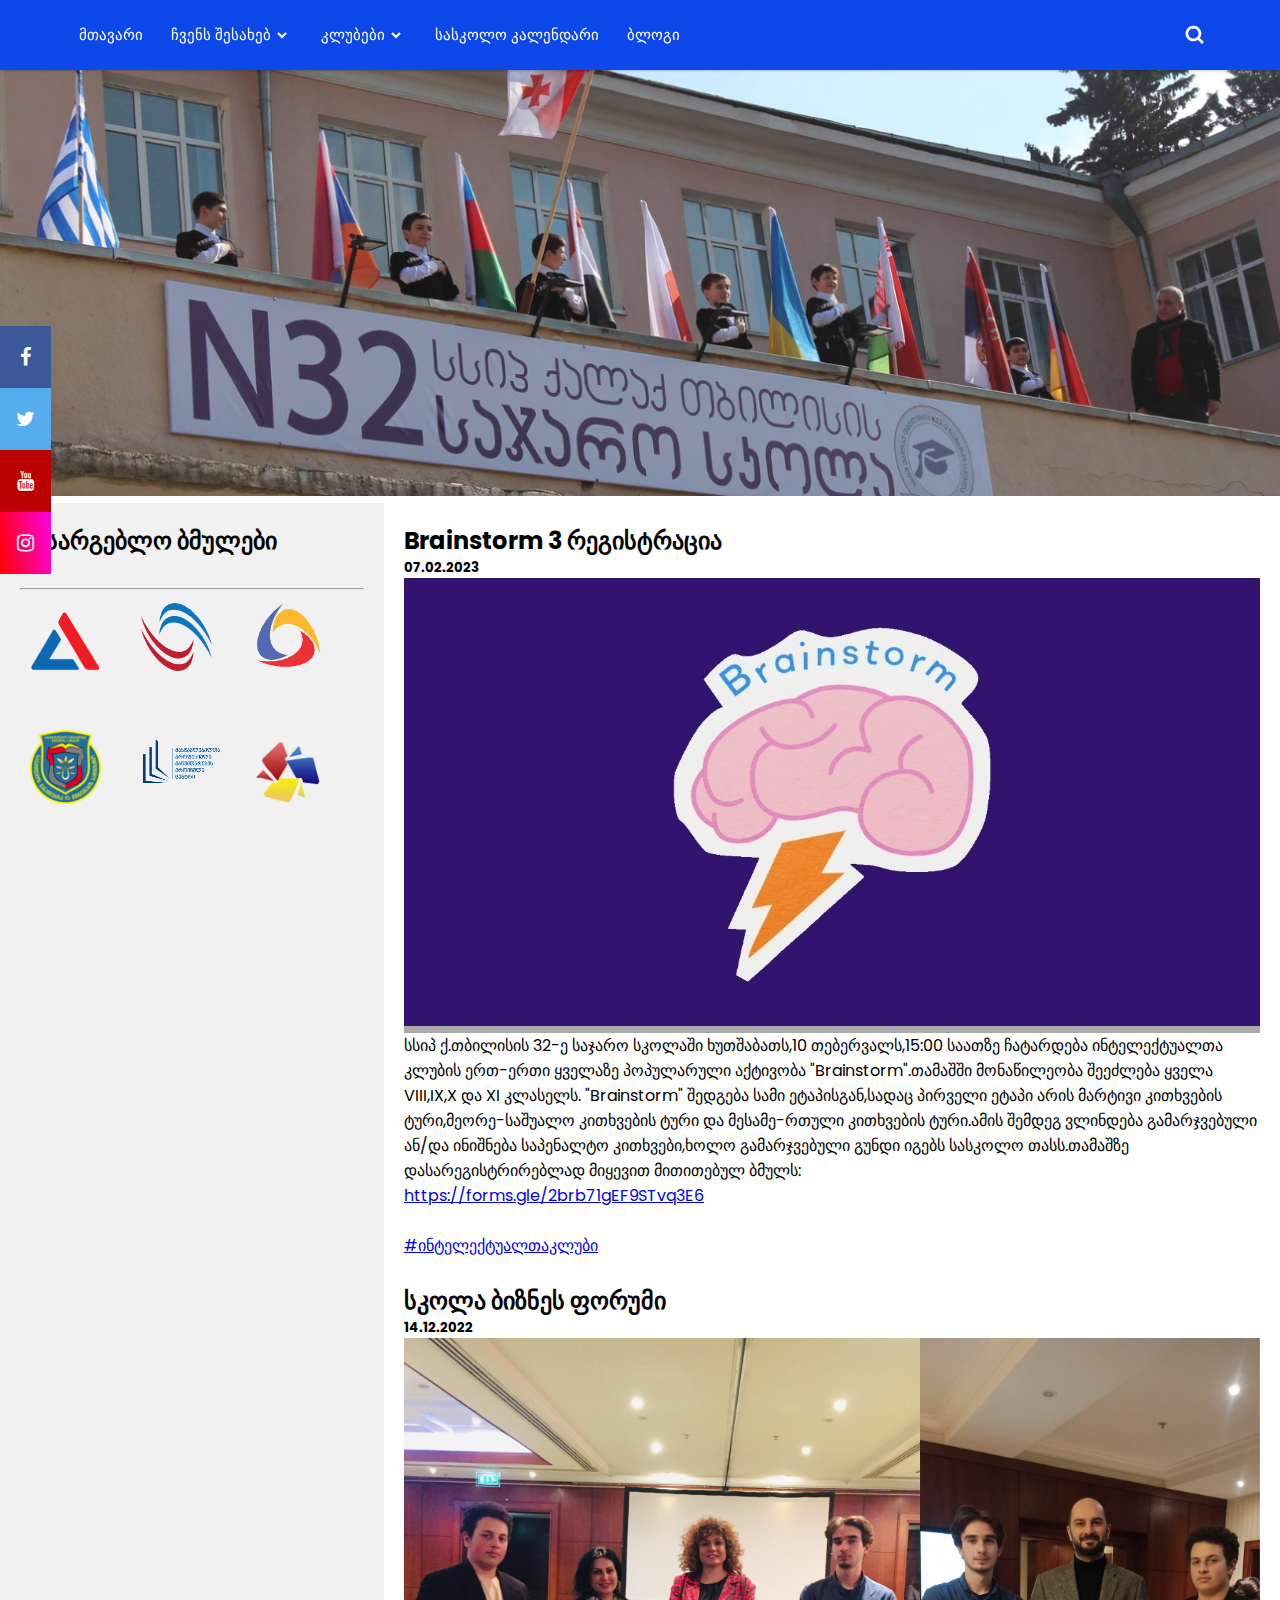
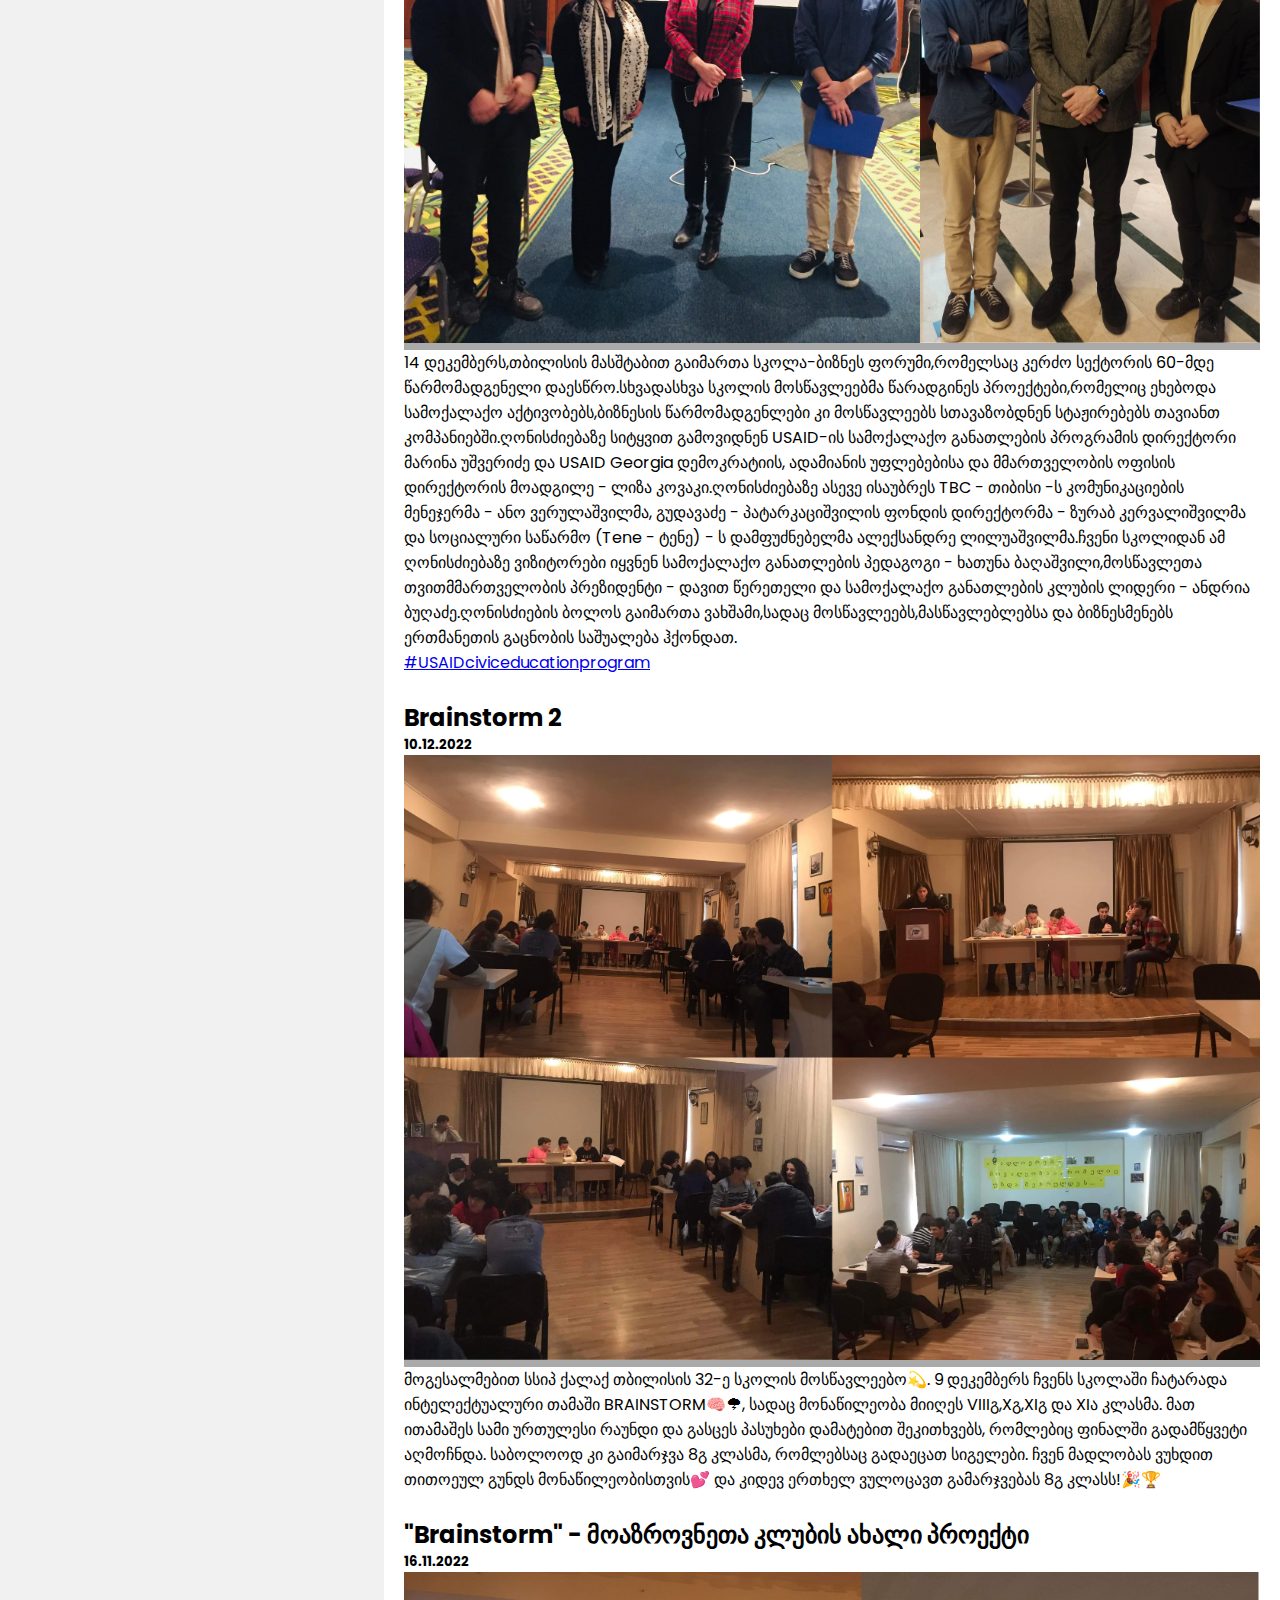
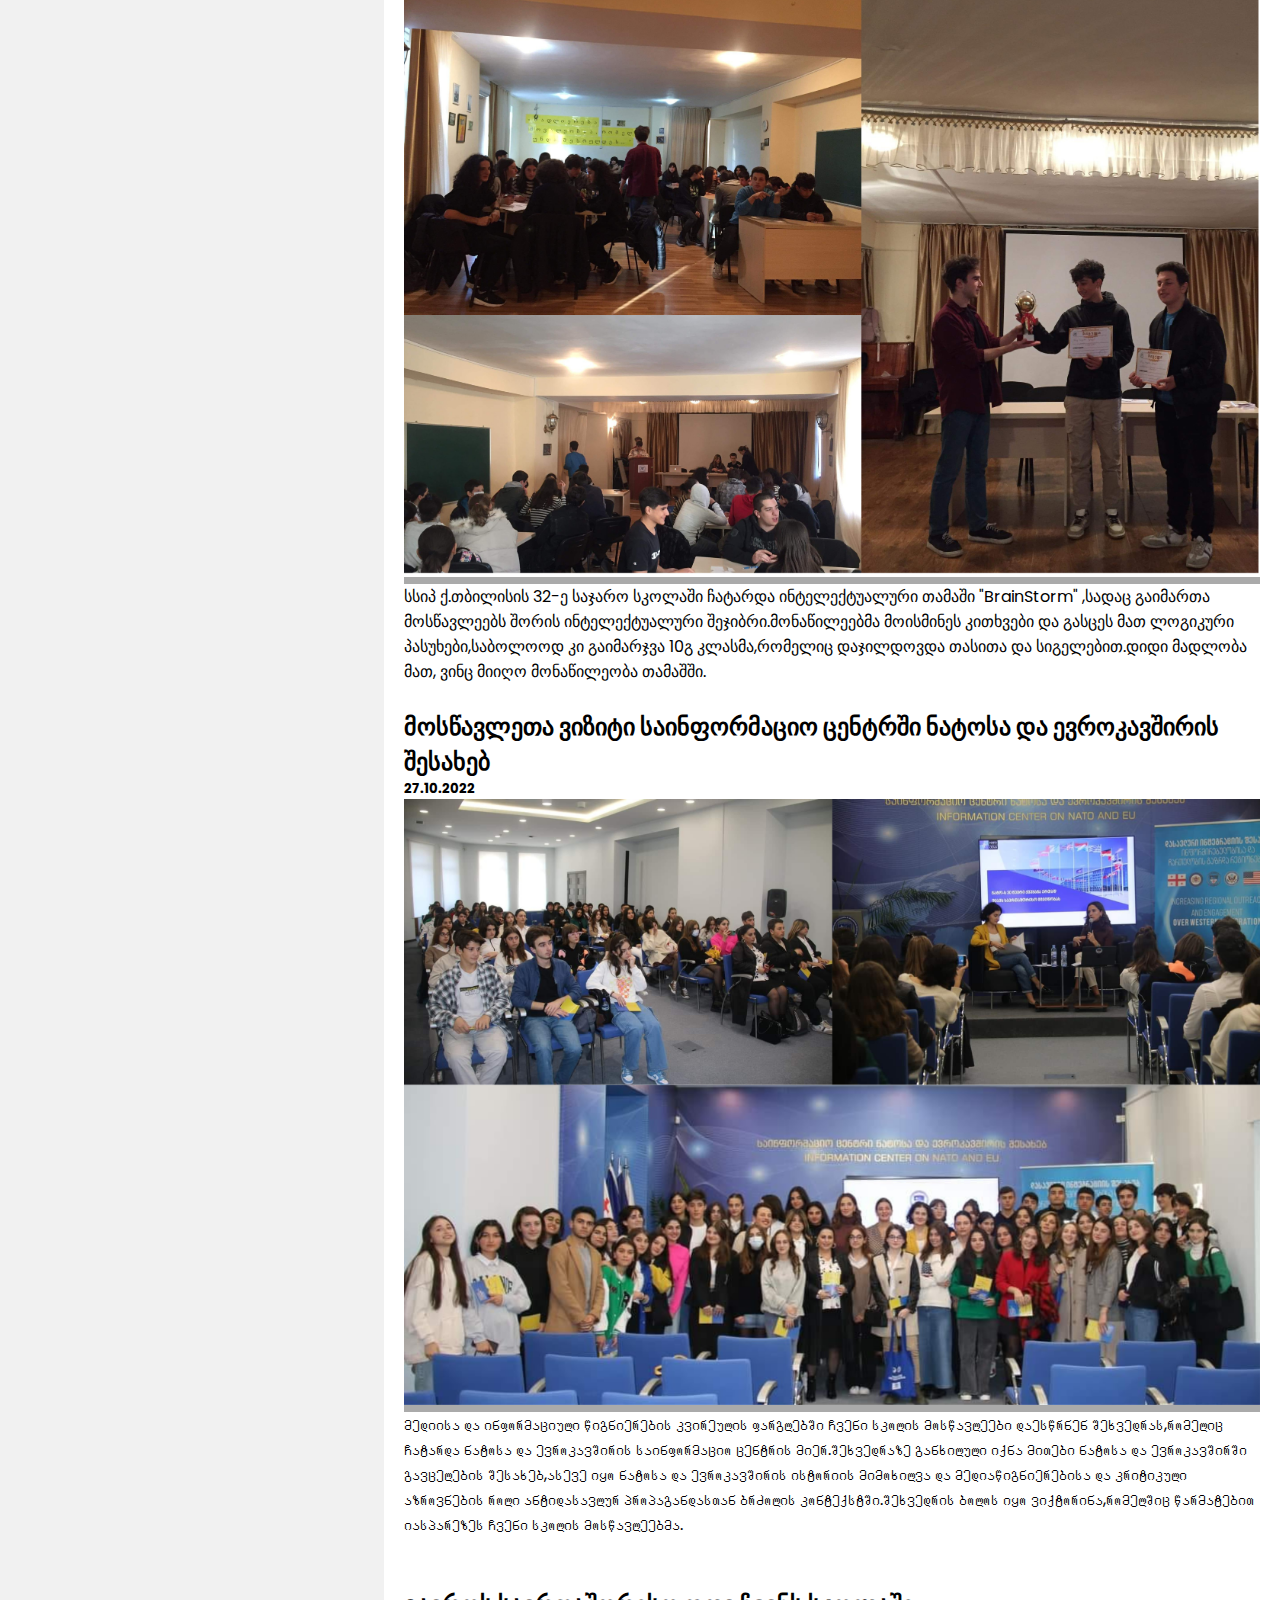
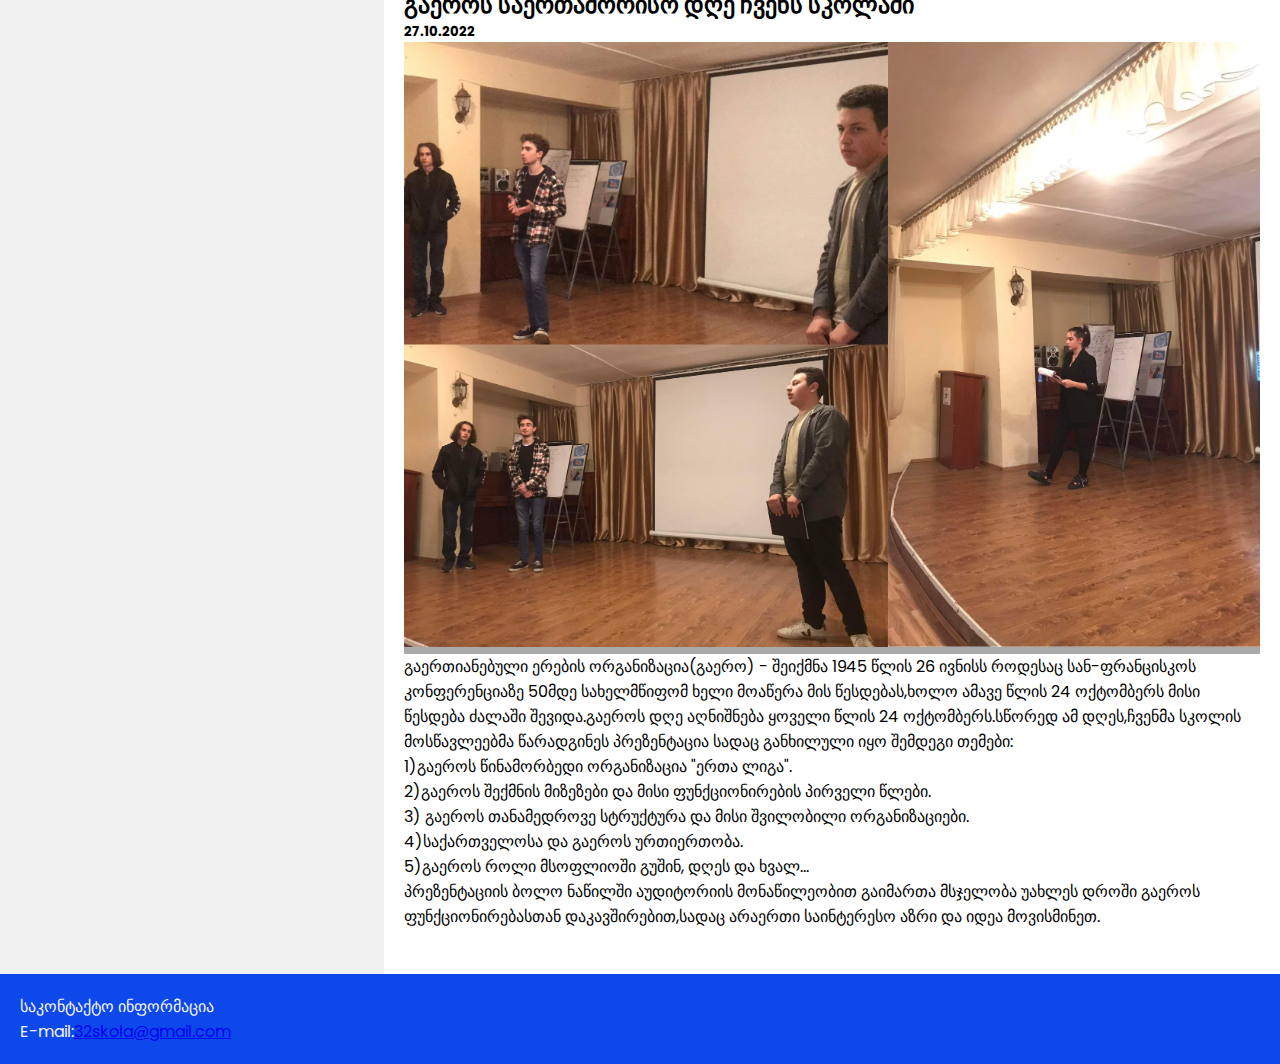
==== commit a69761a4: "Update index.html" ====
--- a/index.html
+++ b/index.html
@@ -170,7 +170,7 @@
     <div class="fakeimg">
       <img src="2.jpg" style="width: 100%;">
     </div>
-    <p>სსიპ ქ.თბილისის 32-ე საჯარო სკოლაში ხუთშაბათს,9 თებერვალს ჩატარდება ინტელექტუალთა კლუბის ერთ-ერთი ყველაზე პოპულარული აქტივობა "Brainstorm".თამაშში მონაწილეობა შეეძლება ყველა VIII,IX,X და XI კლასელს. "Brainstorm" შედგება სამი ეტაპისგან,სადაც პირველი ეტაპი არის მარტივი კითხვების ტური,მეორე-საშუალო კითხვების ტური და მესამე-რთული კითხვების ტური.ამის შემდეგ ვლინდება გამარჯვებული ან/და ინიშნება საპენალტო კითხვები,ხოლო გამარჯვებული გუნდი იგებს სასკოლო თასს.თამაშზე დასარეგისტრირებლად მიყევით მითითებულ ბმულს:
+    <p>სსიპ ქ.თბილისის 32-ე საჯარო სკოლაში ხუთშაბათს,10 თებერვალს,15:00 საათზე ჩატარდება ინტელექტუალთა კლუბის ერთ-ერთი ყველაზე პოპულარული აქტივობა "Brainstorm".თამაშში მონაწილეობა შეეძლება ყველა VIII,IX,X და XI კლასელს. "Brainstorm" შედგება სამი ეტაპისგან,სადაც პირველი ეტაპი არის მარტივი კითხვების ტური,მეორე-საშუალო კითხვების ტური და მესამე-რთული კითხვების ტური.ამის შემდეგ ვლინდება გამარჯვებული ან/და ინიშნება საპენალტო კითხვები,ხოლო გამარჯვებული გუნდი იგებს სასკოლო თასს.თამაშზე დასარეგისტრირებლად მიყევით მითითებულ ბმულს:
     <br>
     <a href="https://forms.gle/2brb71gEF9STvq3E6">https://forms.gle/2brb71gEF9STvq3E6</a>
     </p>
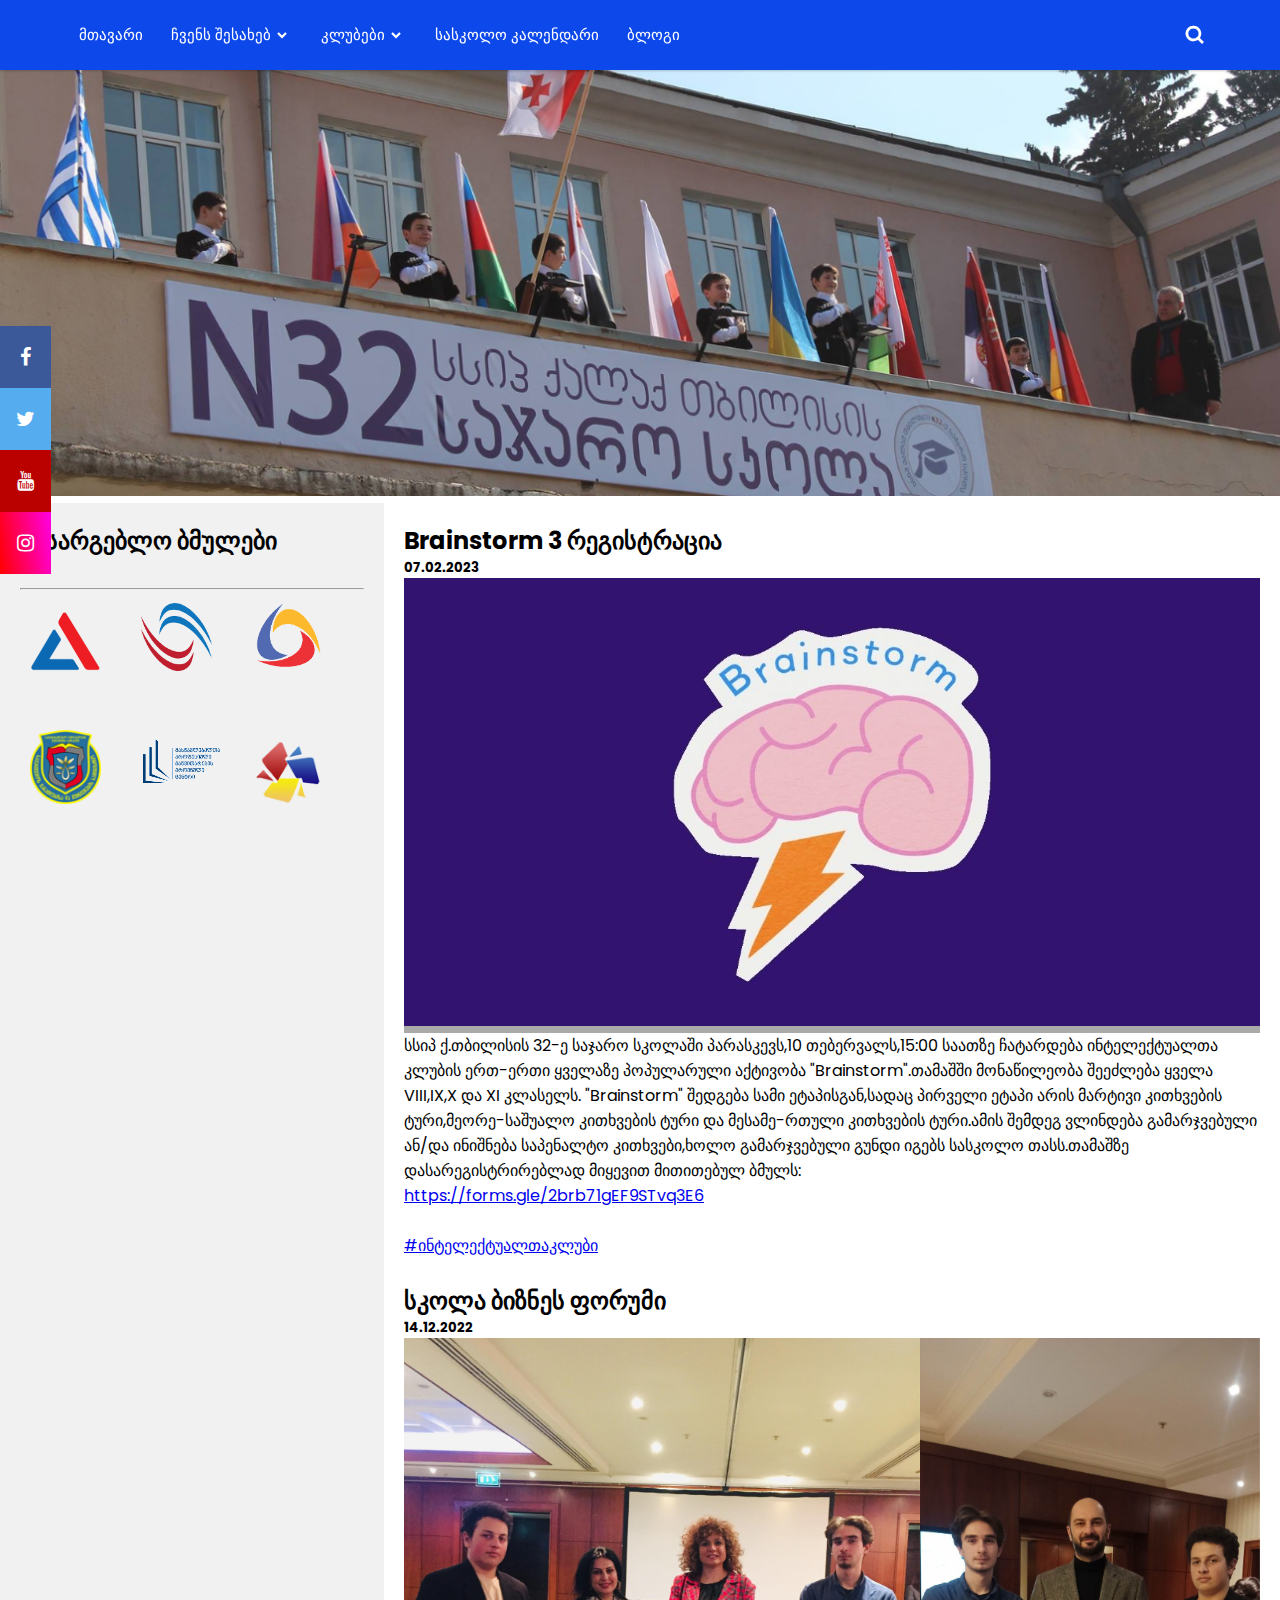
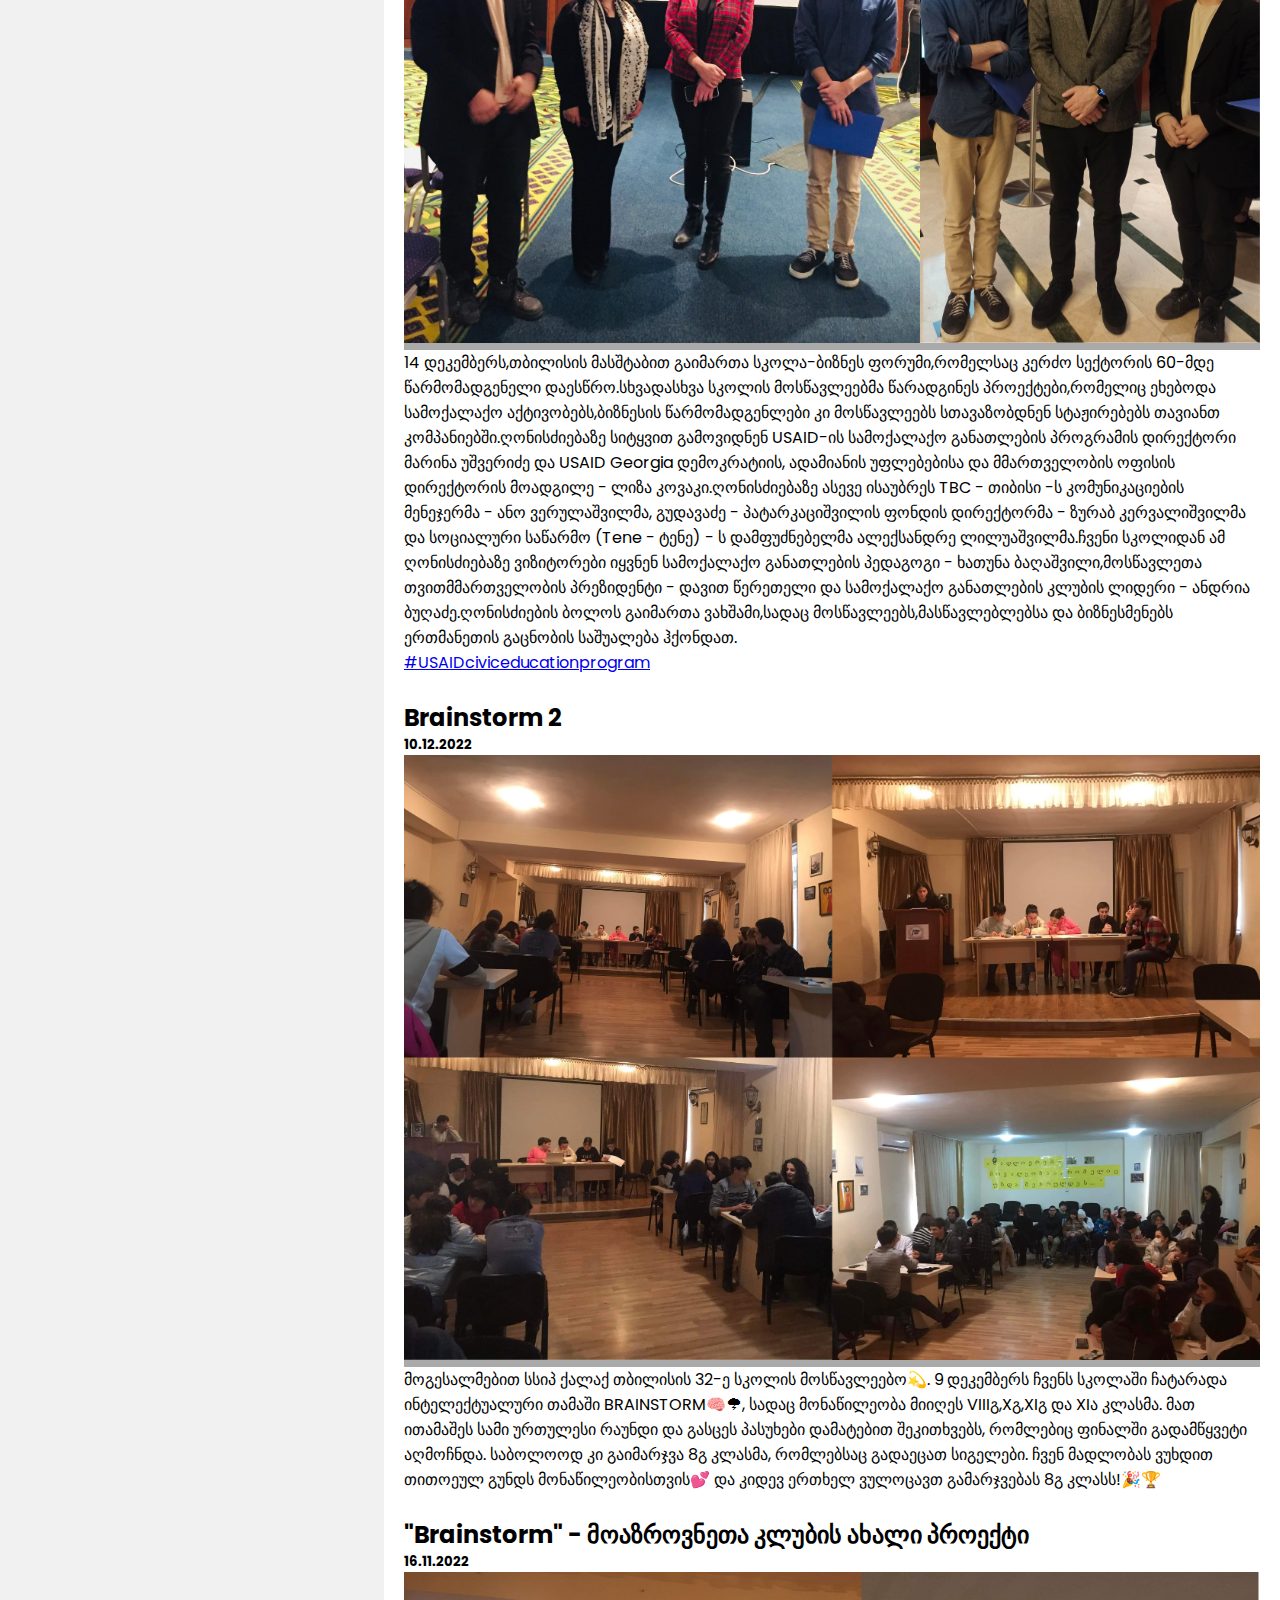
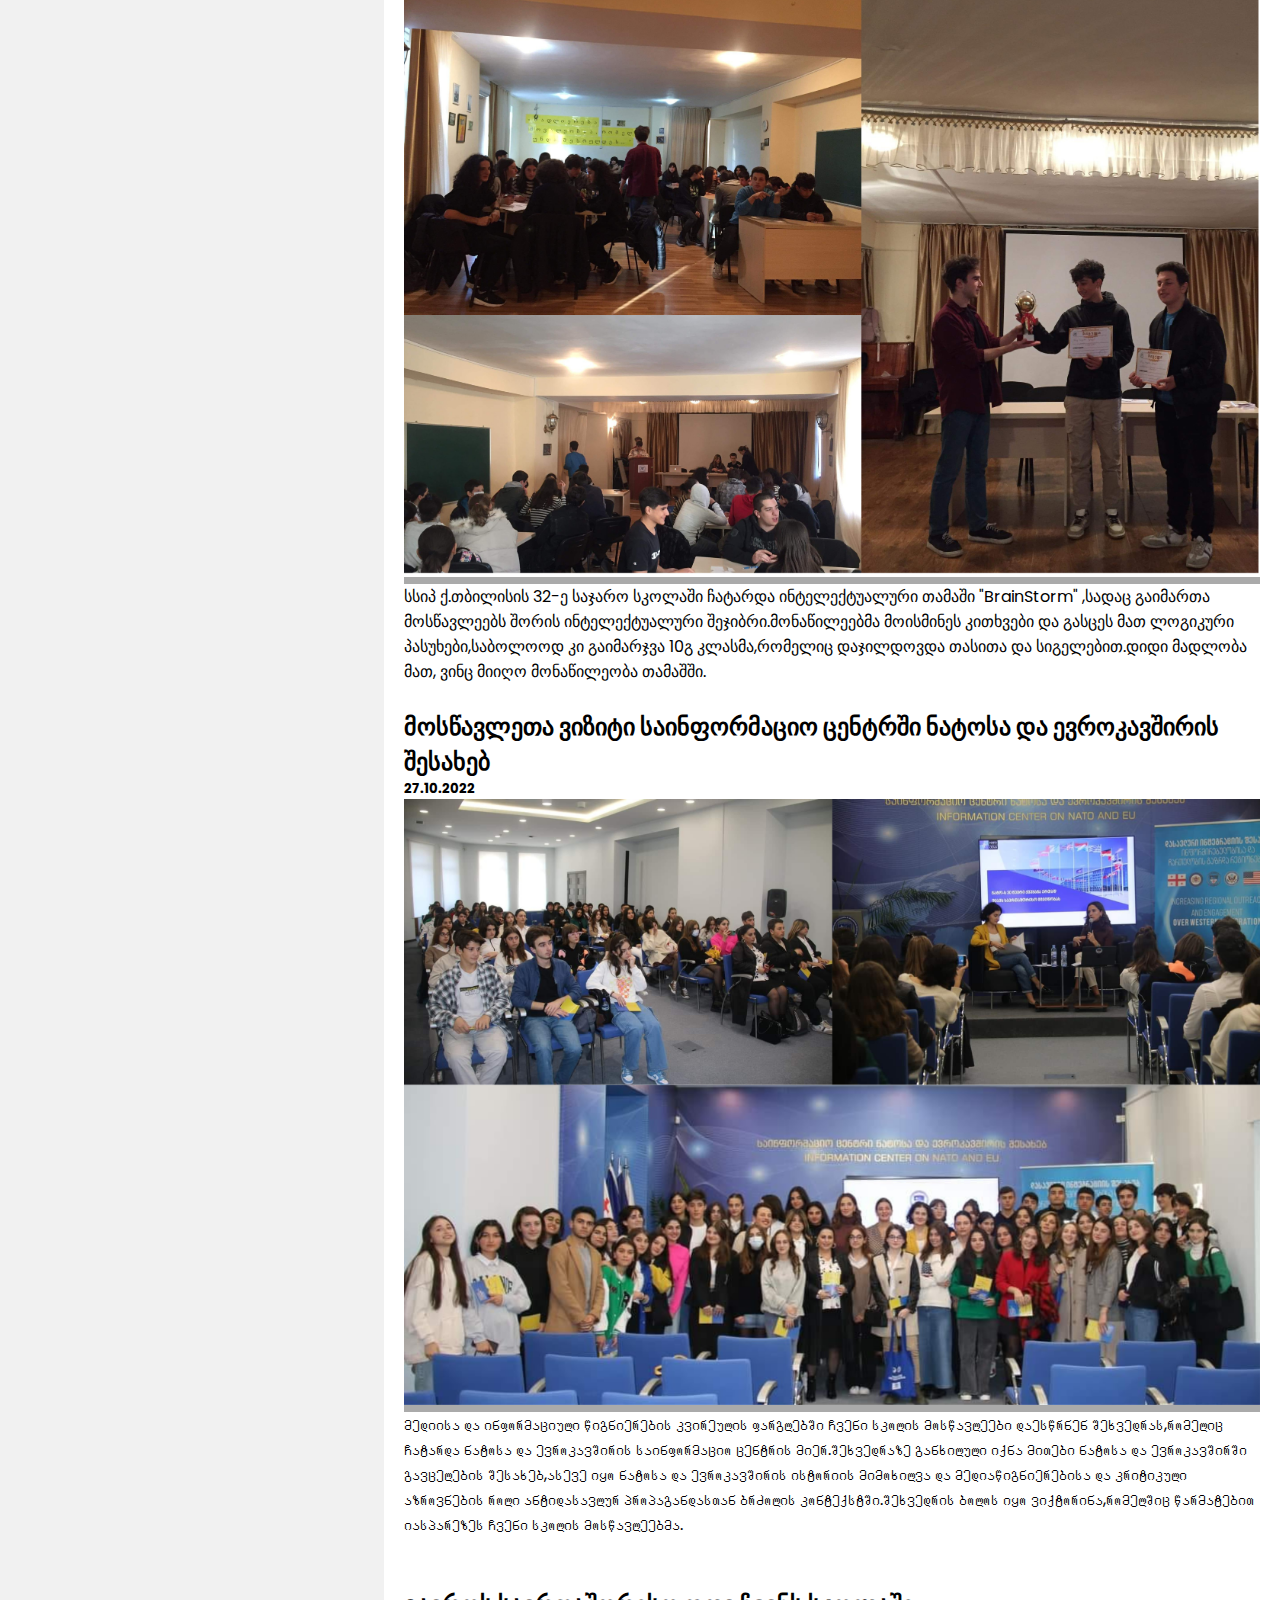
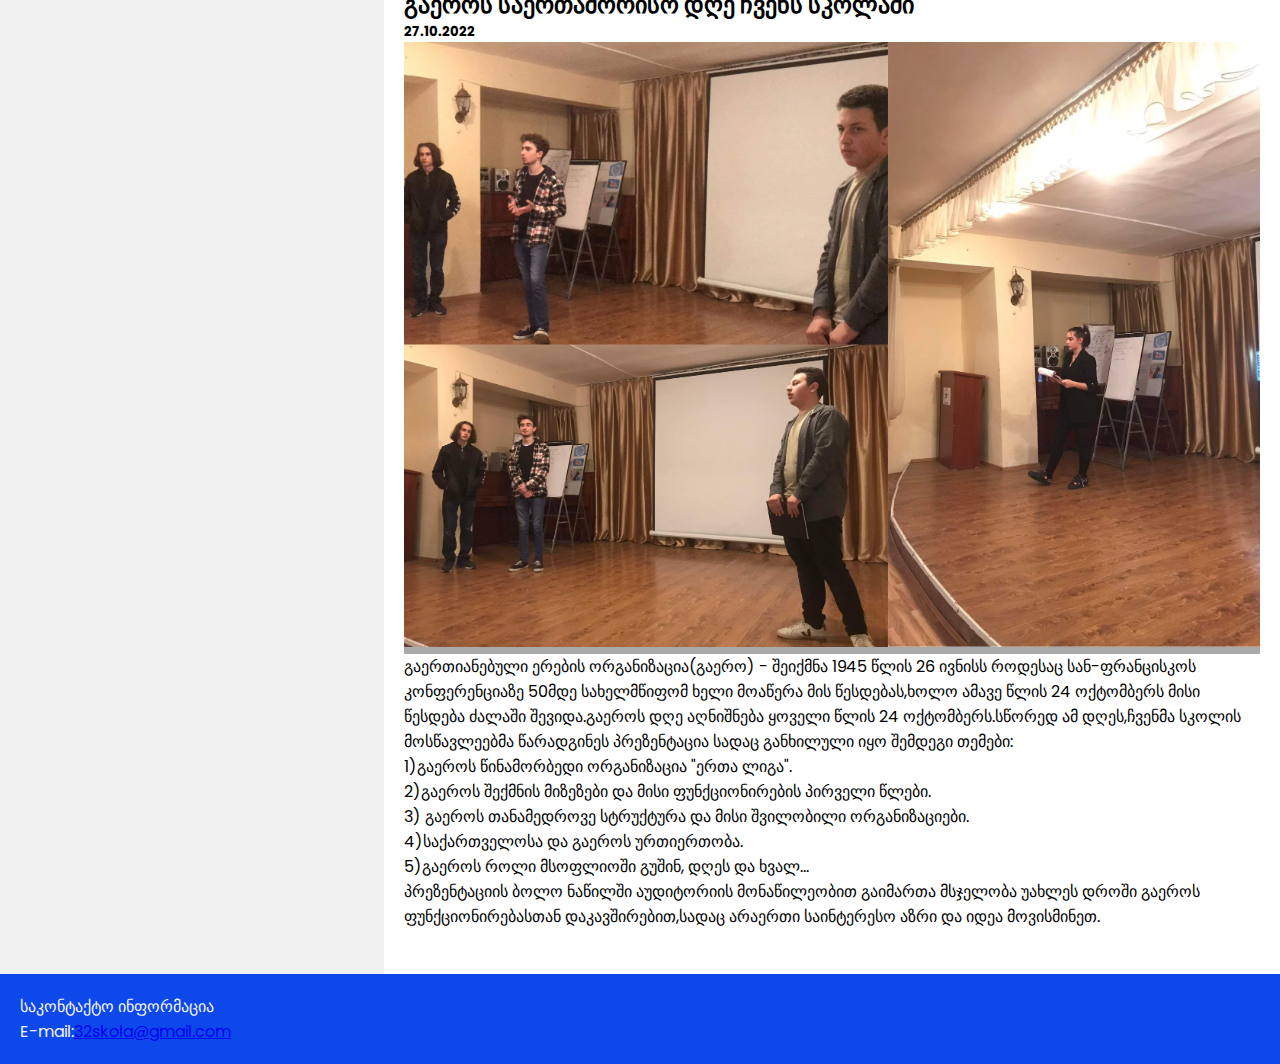
==== commit b1711e7d: "Update index.html" ====
--- a/index.html
+++ b/index.html
@@ -170,7 +170,7 @@
     <div class="fakeimg">
       <img src="2.jpg" style="width: 100%;">
     </div>
-    <p>სსიპ ქ.თბილისის 32-ე საჯარო სკოლაში ხუთშაბათს,10 თებერვალს,15:00 საათზე ჩატარდება ინტელექტუალთა კლუბის ერთ-ერთი ყველაზე პოპულარული აქტივობა "Brainstorm".თამაშში მონაწილეობა შეეძლება ყველა VIII,IX,X და XI კლასელს. "Brainstorm" შედგება სამი ეტაპისგან,სადაც პირველი ეტაპი არის მარტივი კითხვების ტური,მეორე-საშუალო კითხვების ტური და მესამე-რთული კითხვების ტური.ამის შემდეგ ვლინდება გამარჯვებული ან/და ინიშნება საპენალტო კითხვები,ხოლო გამარჯვებული გუნდი იგებს სასკოლო თასს.თამაშზე დასარეგისტრირებლად მიყევით მითითებულ ბმულს:
+    <p>სსიპ ქ.თბილისის 32-ე საჯარო სკოლაში პარასკევს,10 თებერვალს,15:00 საათზე ჩატარდება ინტელექტუალთა კლუბის ერთ-ერთი ყველაზე პოპულარული აქტივობა "Brainstorm".თამაშში მონაწილეობა შეეძლება ყველა VIII,IX,X და XI კლასელს. "Brainstorm" შედგება სამი ეტაპისგან,სადაც პირველი ეტაპი არის მარტივი კითხვების ტური,მეორე-საშუალო კითხვების ტური და მესამე-რთული კითხვების ტური.ამის შემდეგ ვლინდება გამარჯვებული ან/და ინიშნება საპენალტო კითხვები,ხოლო გამარჯვებული გუნდი იგებს სასკოლო თასს.თამაშზე დასარეგისტრირებლად მიყევით მითითებულ ბმულს:
     <br>
     <a href="https://forms.gle/2brb71gEF9STvq3E6">https://forms.gle/2brb71gEF9STvq3E6</a>
     </p>
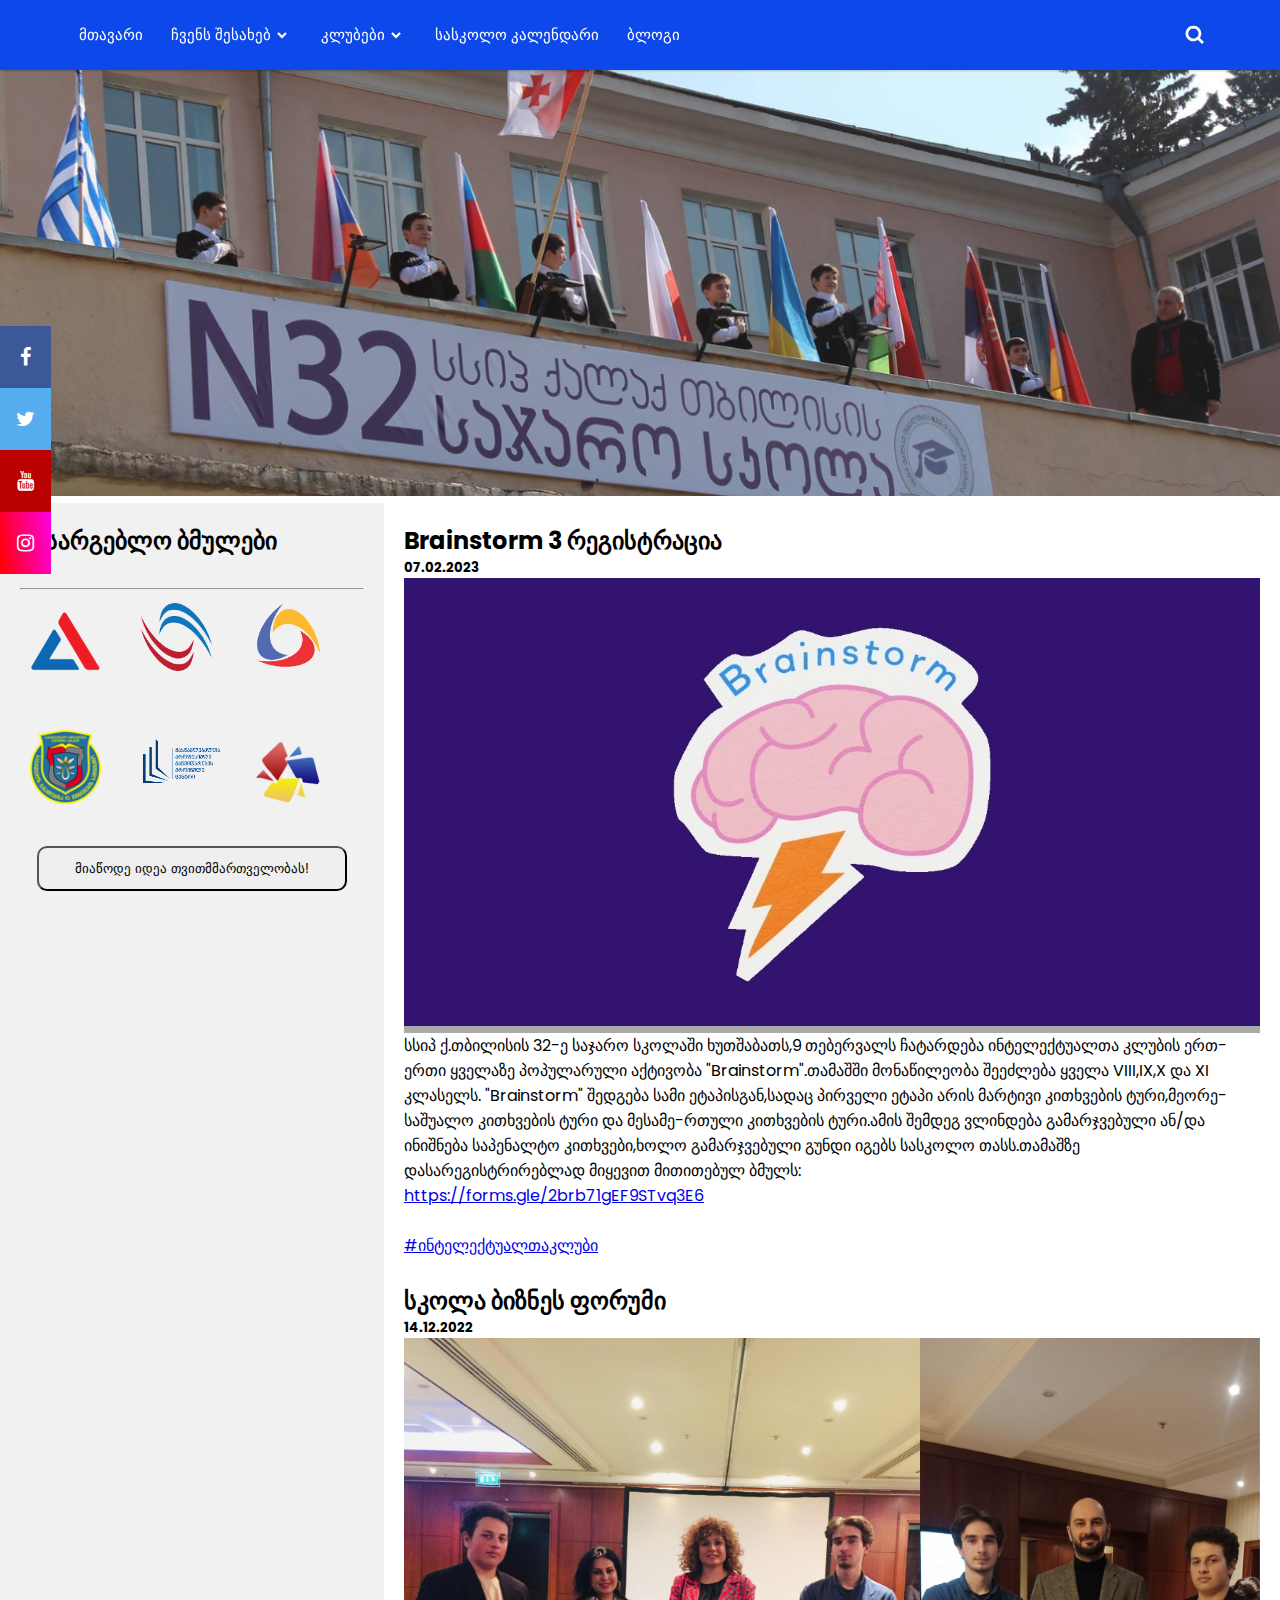
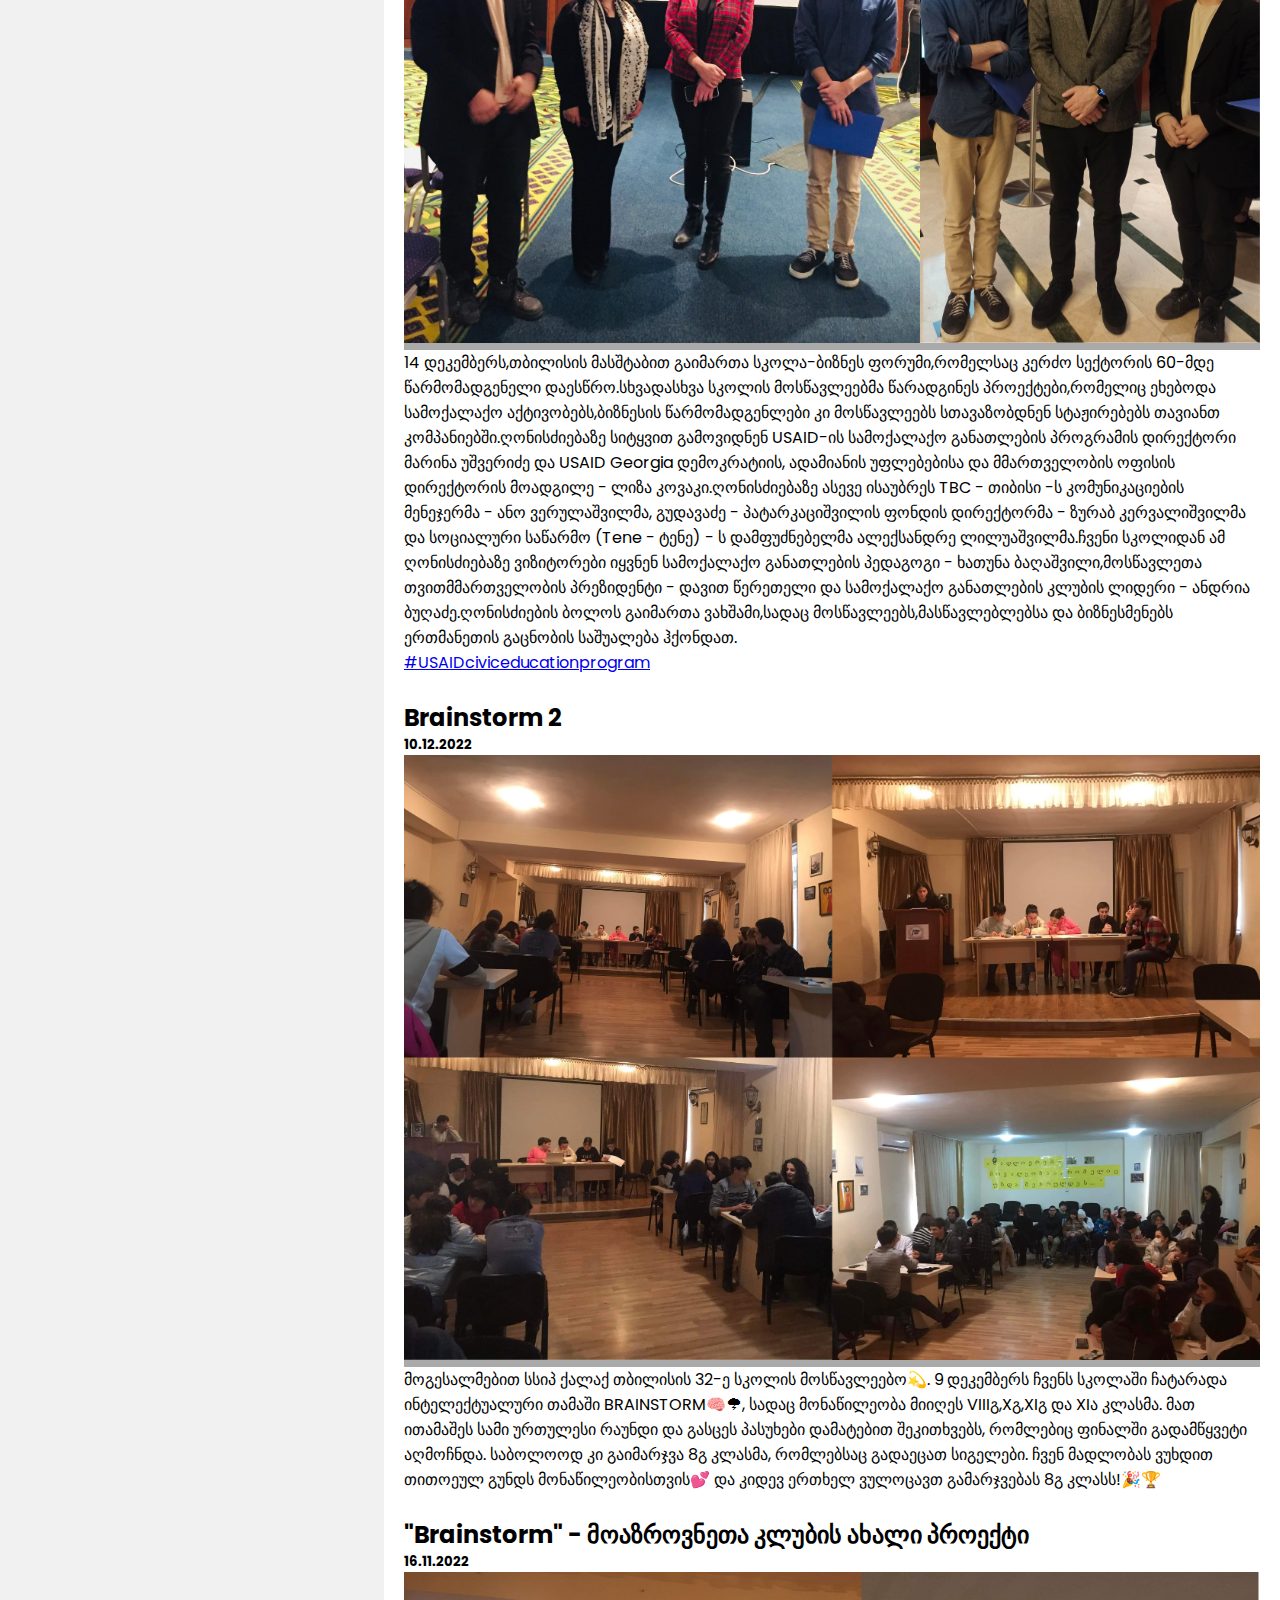
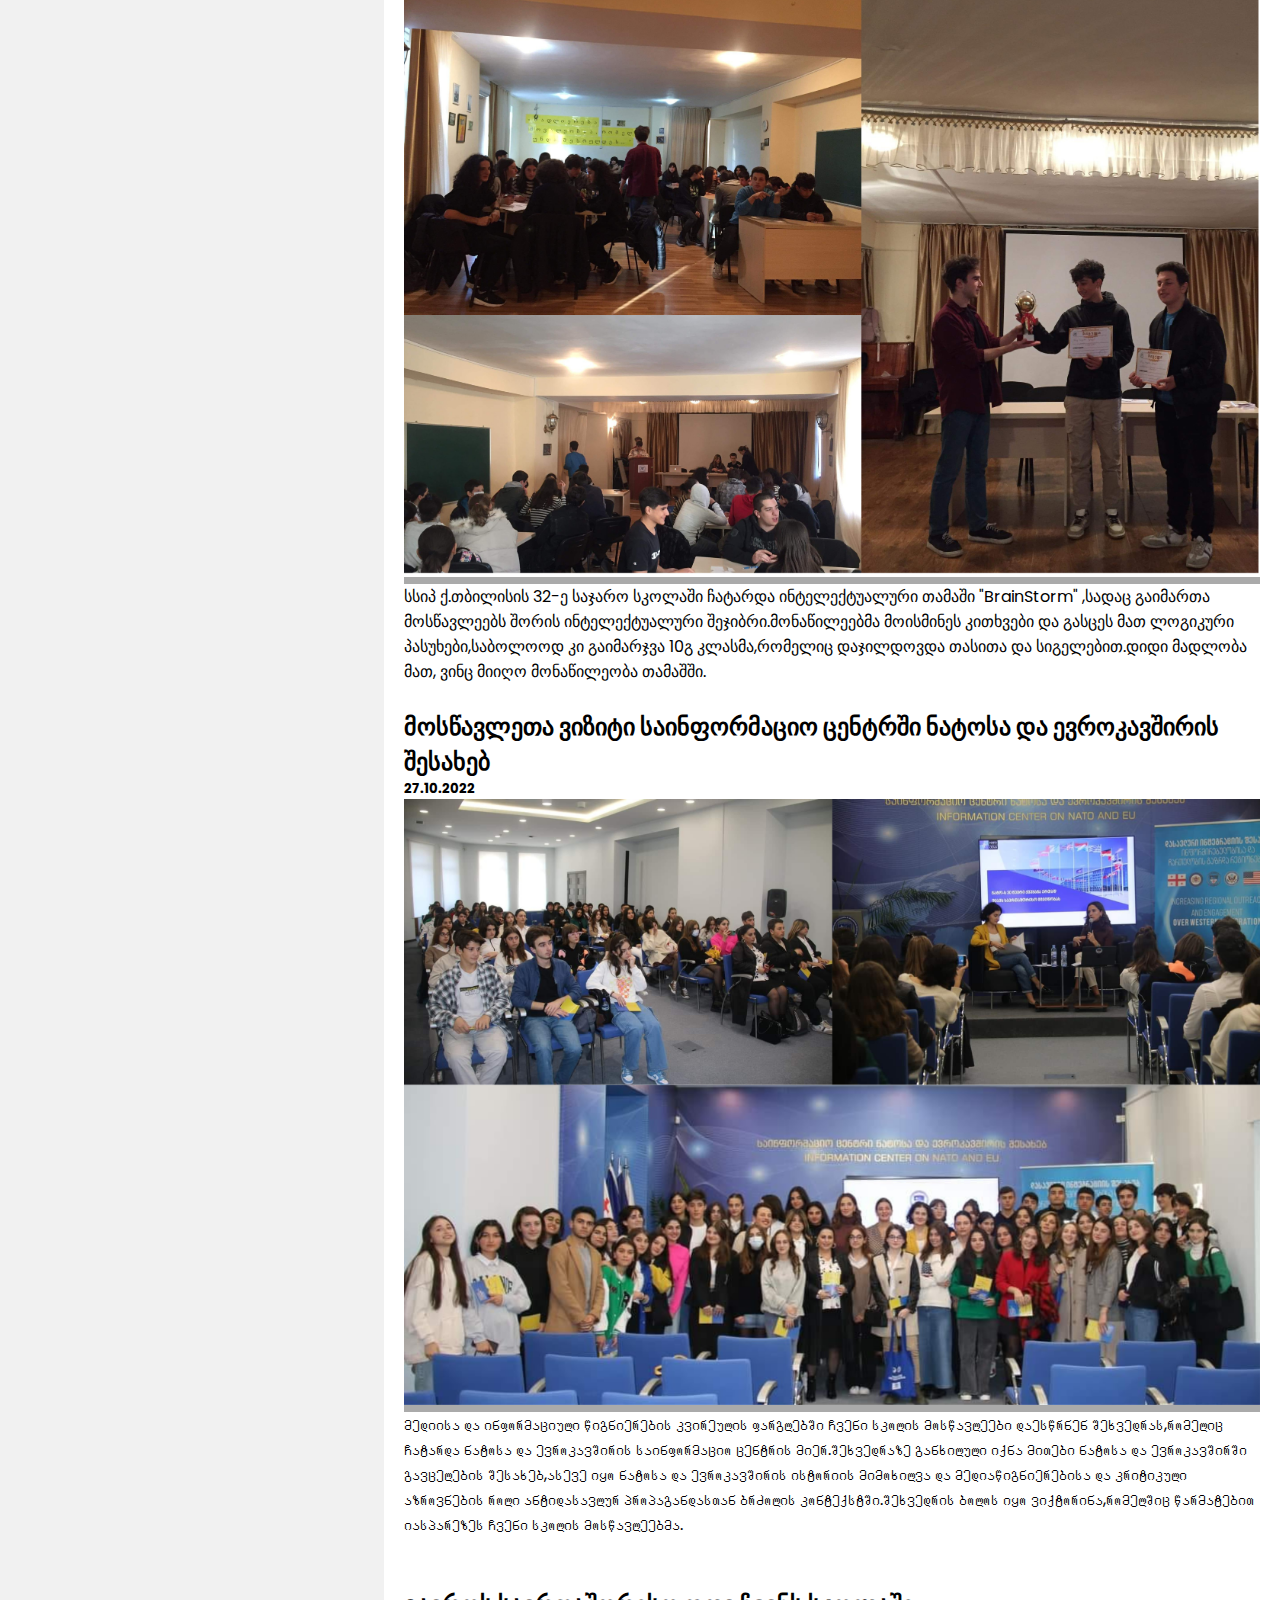
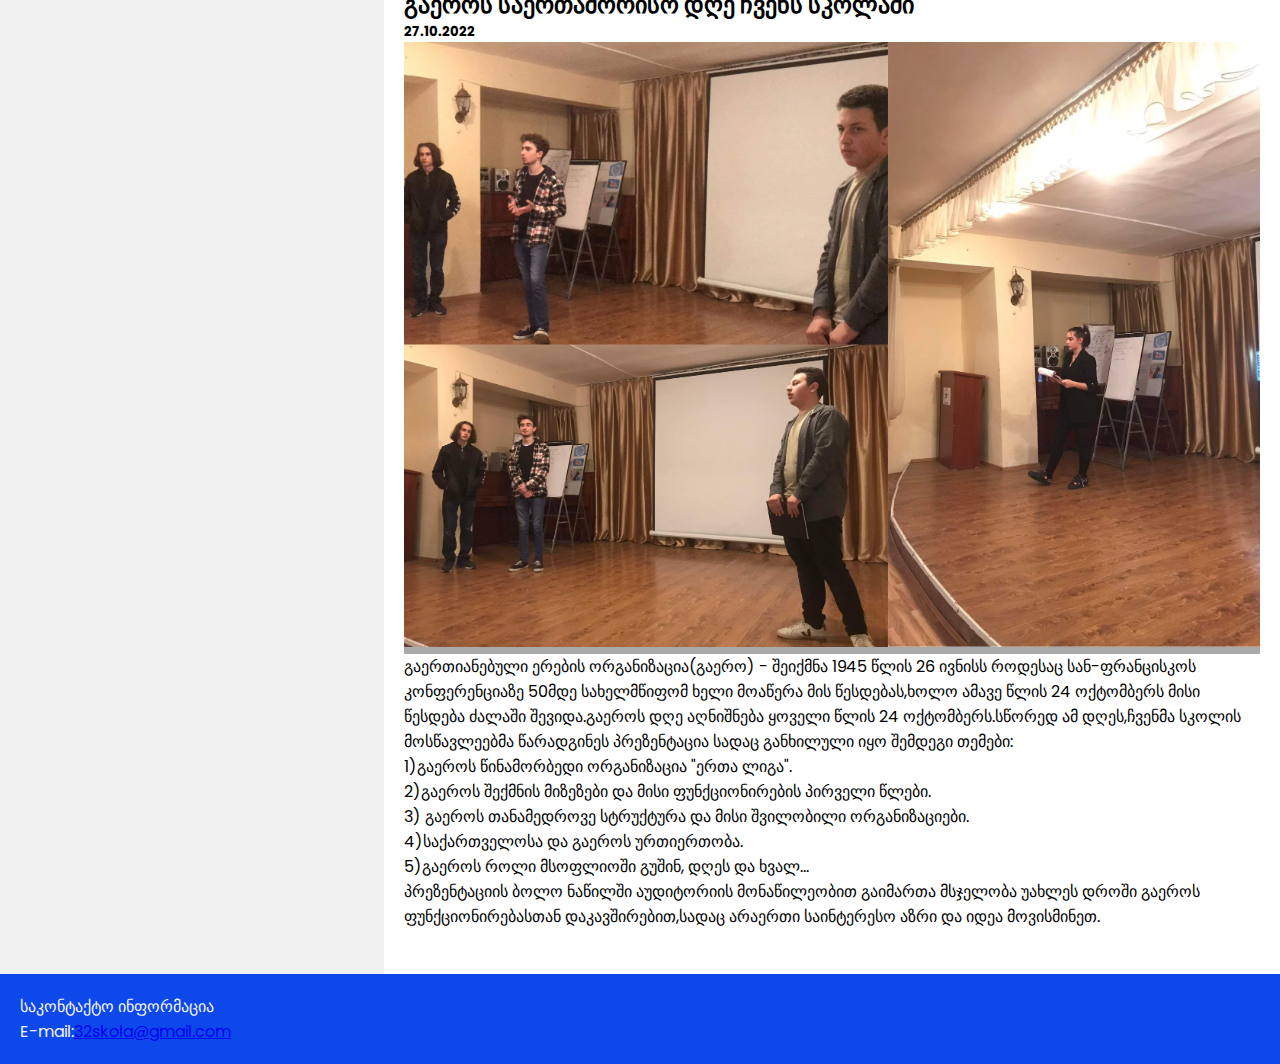
==== commit e96f2c14: "Update index.html" ====
--- a/index.html
+++ b/index.html
@@ -156,21 +156,18 @@
     <div class="Column"><a href="http://www.tpdc.ge/geo/"><img src="Tpdc.png" style="width: 80%;"></a></div>
     <div class="Column"><a href="http://esida.gov.ge/"><img src="esida.png" style="width: 70%;"></a></div>
 </div>
-    </div>
-
-
-
-
-
-
-
+<br>
+<center>
+  <a href="ideaforsgvm.html"><button style="width: 90%;height: 45px;border-radius: 10px;">მიაწოდე იდეა თვითმმართველობას!</button></a>
+</center>
+</div>
   <div class="main">
     <h2>Brainstorm 3 რეგისტრაცია</h2>
     <h5>07.02.2023</h5>
     <div class="fakeimg">
       <img src="2.jpg" style="width: 100%;">
     </div>
-    <p>სსიპ ქ.თბილისის 32-ე საჯარო სკოლაში პარასკევს,10 თებერვალს,15:00 საათზე ჩატარდება ინტელექტუალთა კლუბის ერთ-ერთი ყველაზე პოპულარული აქტივობა "Brainstorm".თამაშში მონაწილეობა შეეძლება ყველა VIII,IX,X და XI კლასელს. "Brainstorm" შედგება სამი ეტაპისგან,სადაც პირველი ეტაპი არის მარტივი კითხვების ტური,მეორე-საშუალო კითხვების ტური და მესამე-რთული კითხვების ტური.ამის შემდეგ ვლინდება გამარჯვებული ან/და ინიშნება საპენალტო კითხვები,ხოლო გამარჯვებული გუნდი იგებს სასკოლო თასს.თამაშზე დასარეგისტრირებლად მიყევით მითითებულ ბმულს:
+    <p>სსიპ ქ.თბილისის 32-ე საჯარო სკოლაში ხუთშაბათს,9 თებერვალს ჩატარდება ინტელექტუალთა კლუბის ერთ-ერთი ყველაზე პოპულარული აქტივობა "Brainstorm".თამაშში მონაწილეობა შეეძლება ყველა VIII,IX,X და XI კლასელს. "Brainstorm" შედგება სამი ეტაპისგან,სადაც პირველი ეტაპი არის მარტივი კითხვების ტური,მეორე-საშუალო კითხვების ტური და მესამე-რთული კითხვების ტური.ამის შემდეგ ვლინდება გამარჯვებული ან/და ინიშნება საპენალტო კითხვები,ხოლო გამარჯვებული გუნდი იგებს სასკოლო თასს.თამაშზე დასარეგისტრირებლად მიყევით მითითებულ ბმულს:
     <br>
     <a href="https://forms.gle/2brb71gEF9STvq3E6">https://forms.gle/2brb71gEF9STvq3E6</a>
     </p>
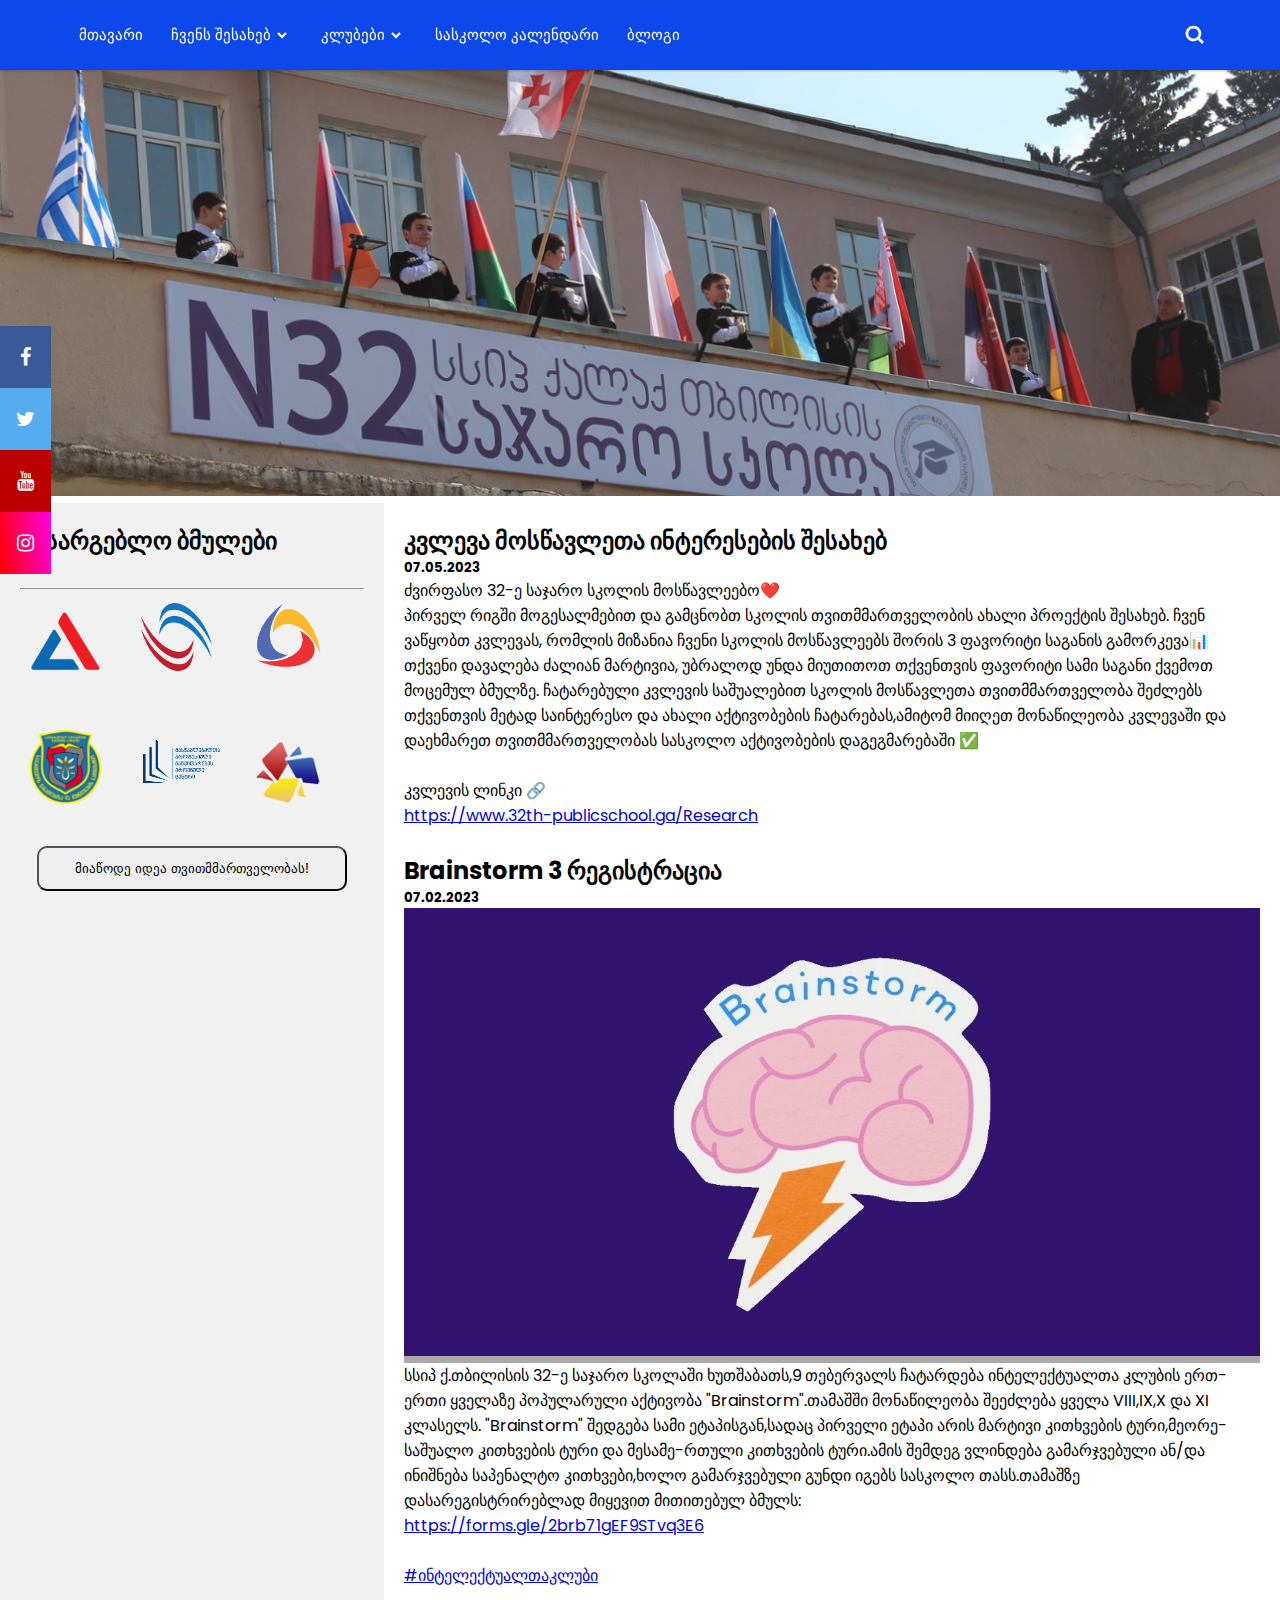
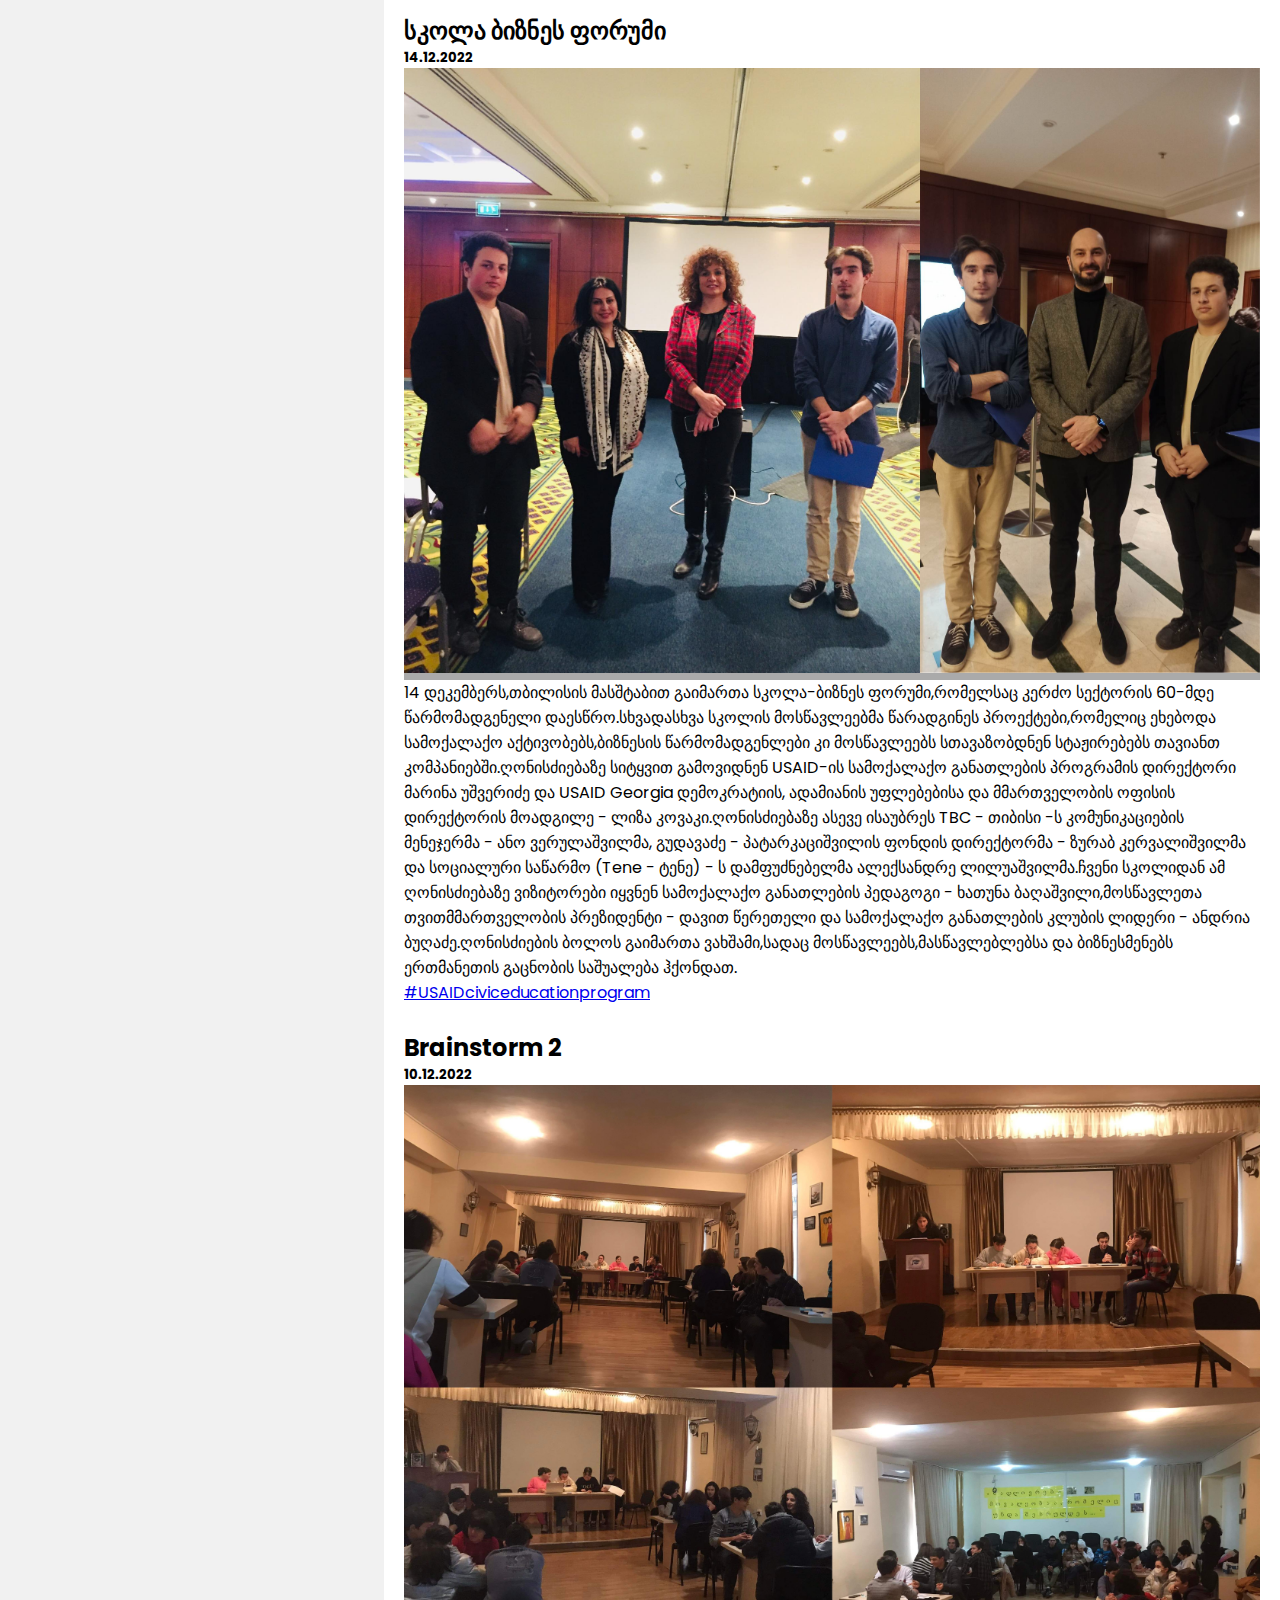
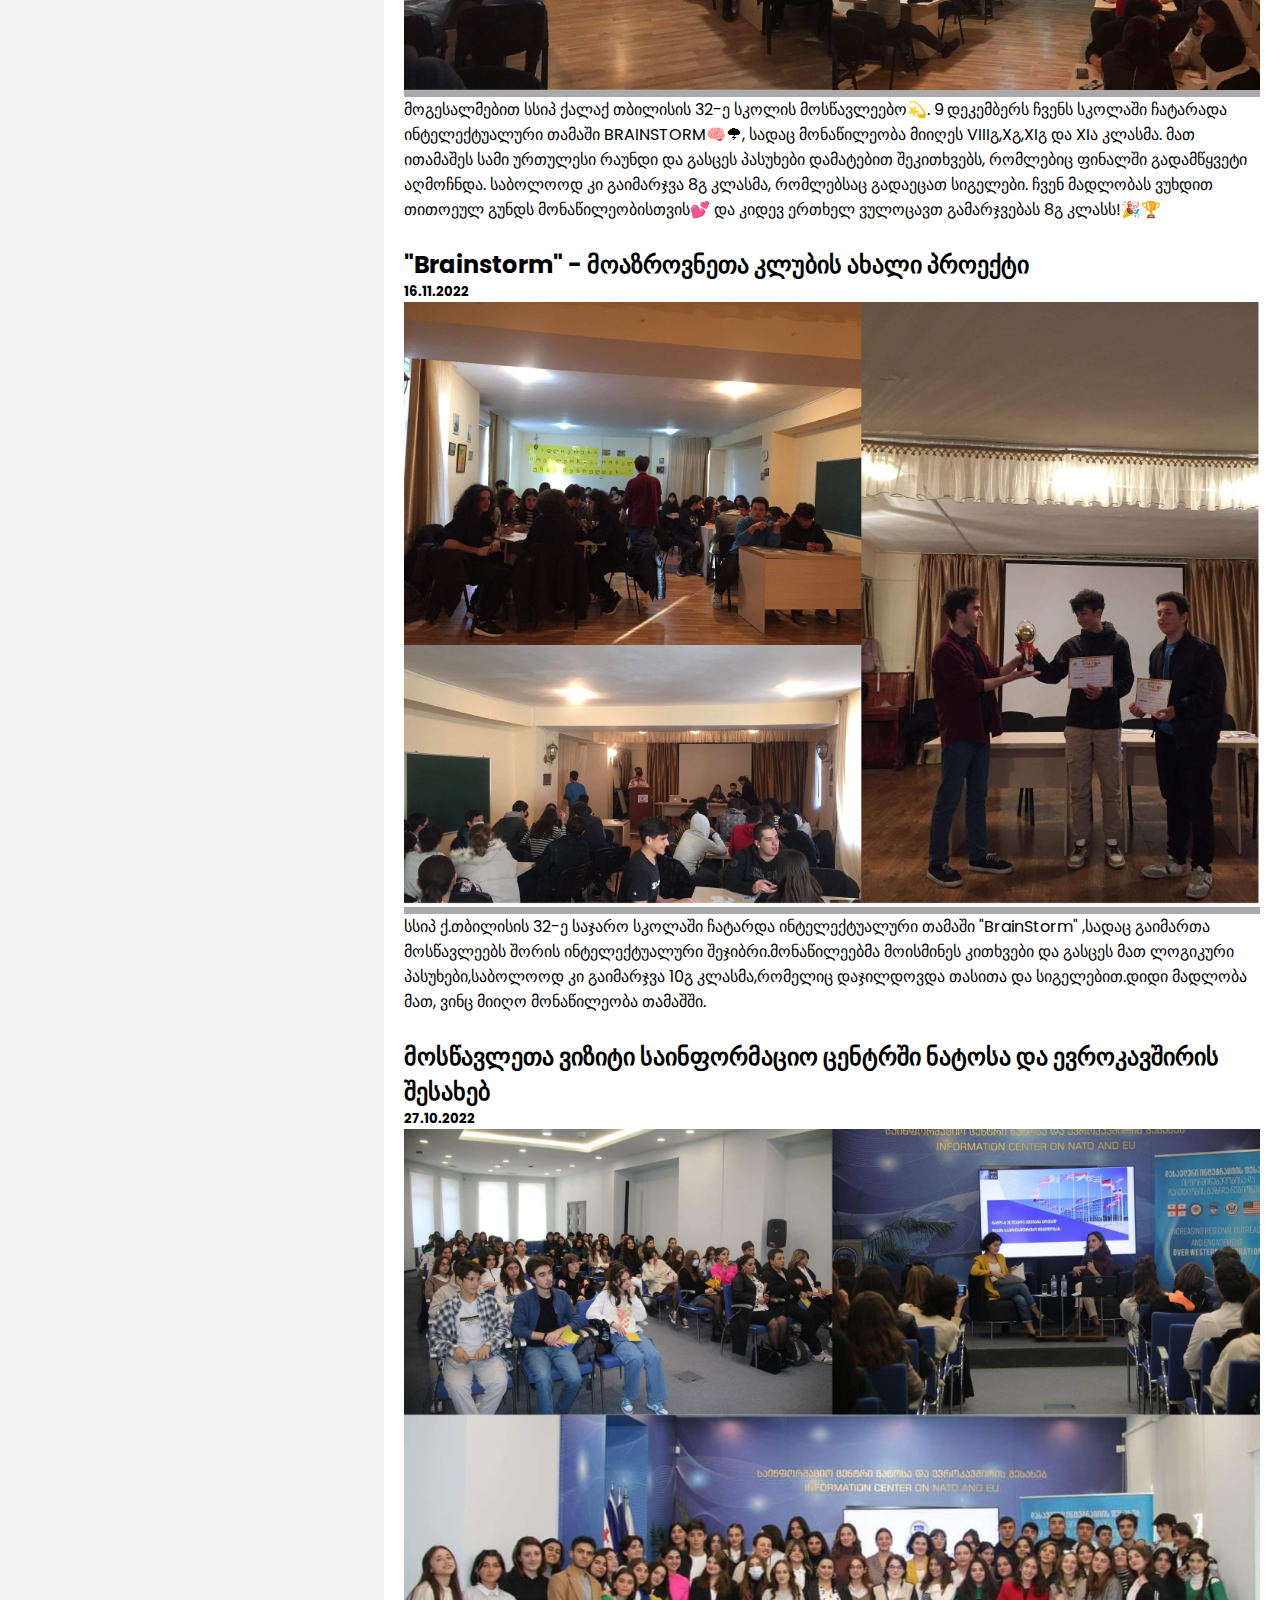
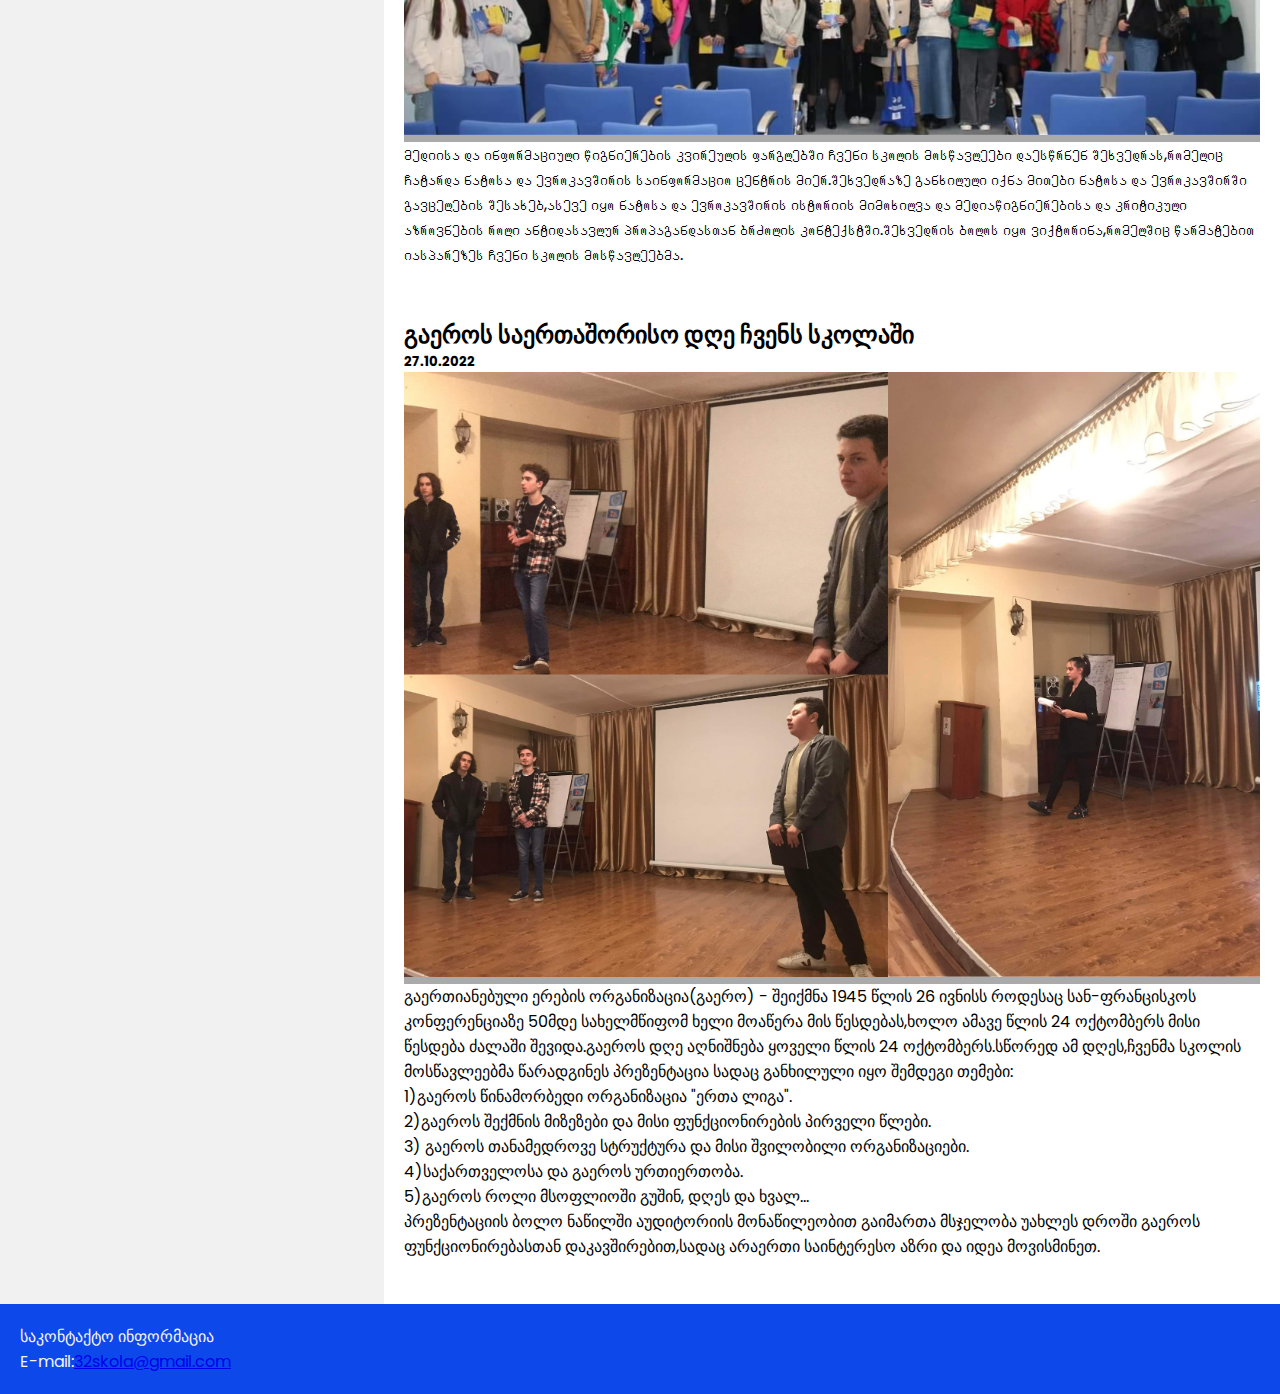
==== commit 532e8303: "Update index.html" ====
--- a/index.html
+++ b/index.html
@@ -162,6 +162,22 @@
 </center>
 </div>
   <div class="main">
+    <h2>კვლევა მოსწავლეთა ინტერესების შესახებ</h2>
+    <h5>07.05.2023</h5>
+    <p>ძვირფასო 32-ე საჯარო სკოლის მოსწავლეებო❤️
+      <br>
+      პირველ რიგში მოგესალმებით და გამცნობთ სკოლის თვითმმართველობის ახალი პროექტის შესახებ. ჩვენ ვაწყობთ კვლევას, რომლის მიზანია ჩვენი სკოლის მოსწავლეებს შორის 3 ფავორიტი საგანის გამორკევა📊 
+      <br>
+     
+     თქვენი დავალება ძალიან მარტივია, უბრალოდ უნდა მიუთითოთ თქვენთვის ფავორიტი სამი საგანი ქვემოთ მოცემულ ბმულზე.
+     ჩატარებული კვლევის საშუალებით სკოლის მოსწავლეთა თვითმმართველობა შეძლებს თქვენთვის მეტად საინტერესო და ახალი  აქტივობების ჩატარებას,ამიტომ მიიღეთ მონაწილეობა კვლევაში და დაეხმარეთ თვითმმართველობას სასკოლო აქტივობების დაგეგმარებაში ✅ 
+     <br>
+     <br>
+     კვლევის ლინკი 🔗
+     <br>
+     <a href="https://www.32th-publicschool.ga/Research">https://www.32th-publicschool.ga/Research</a>
+    </p>
+    <br>
     <h2>Brainstorm 3 რეგისტრაცია</h2>
     <h5>07.02.2023</h5>
     <div class="fakeimg">
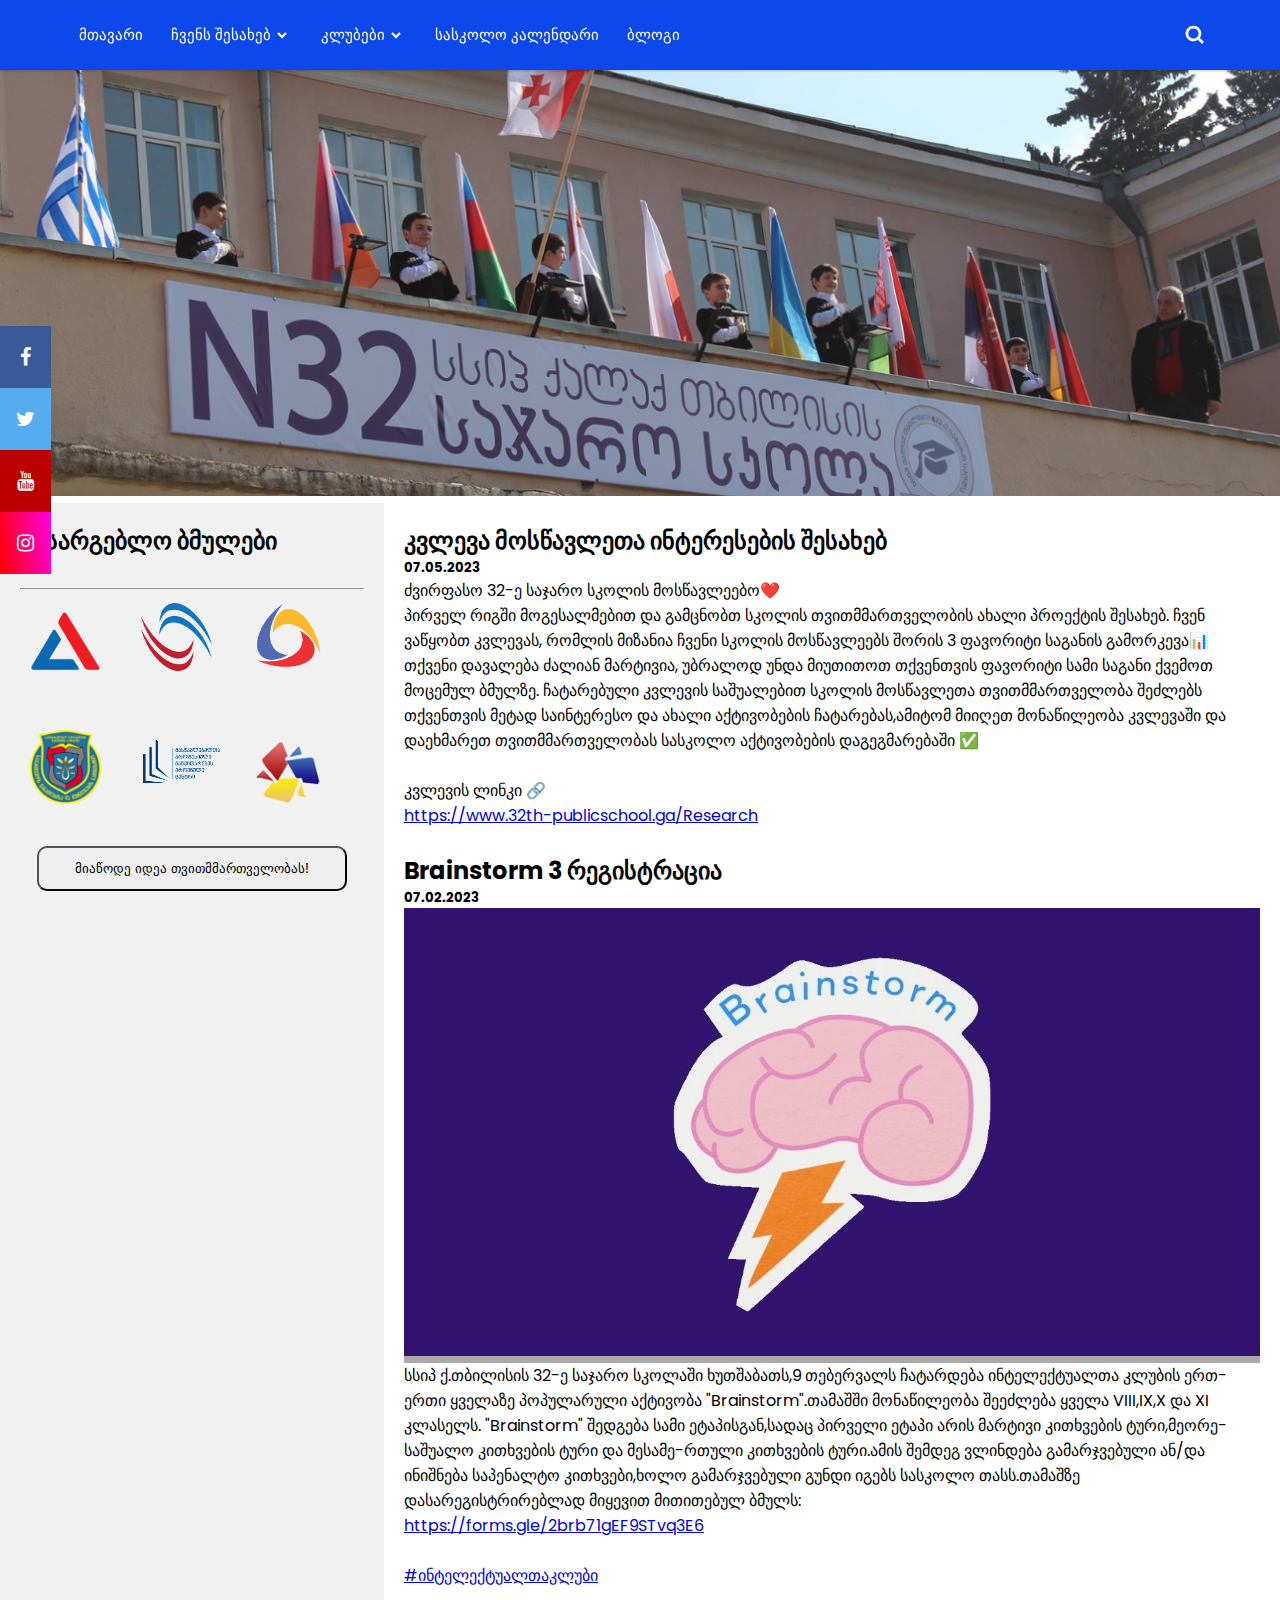
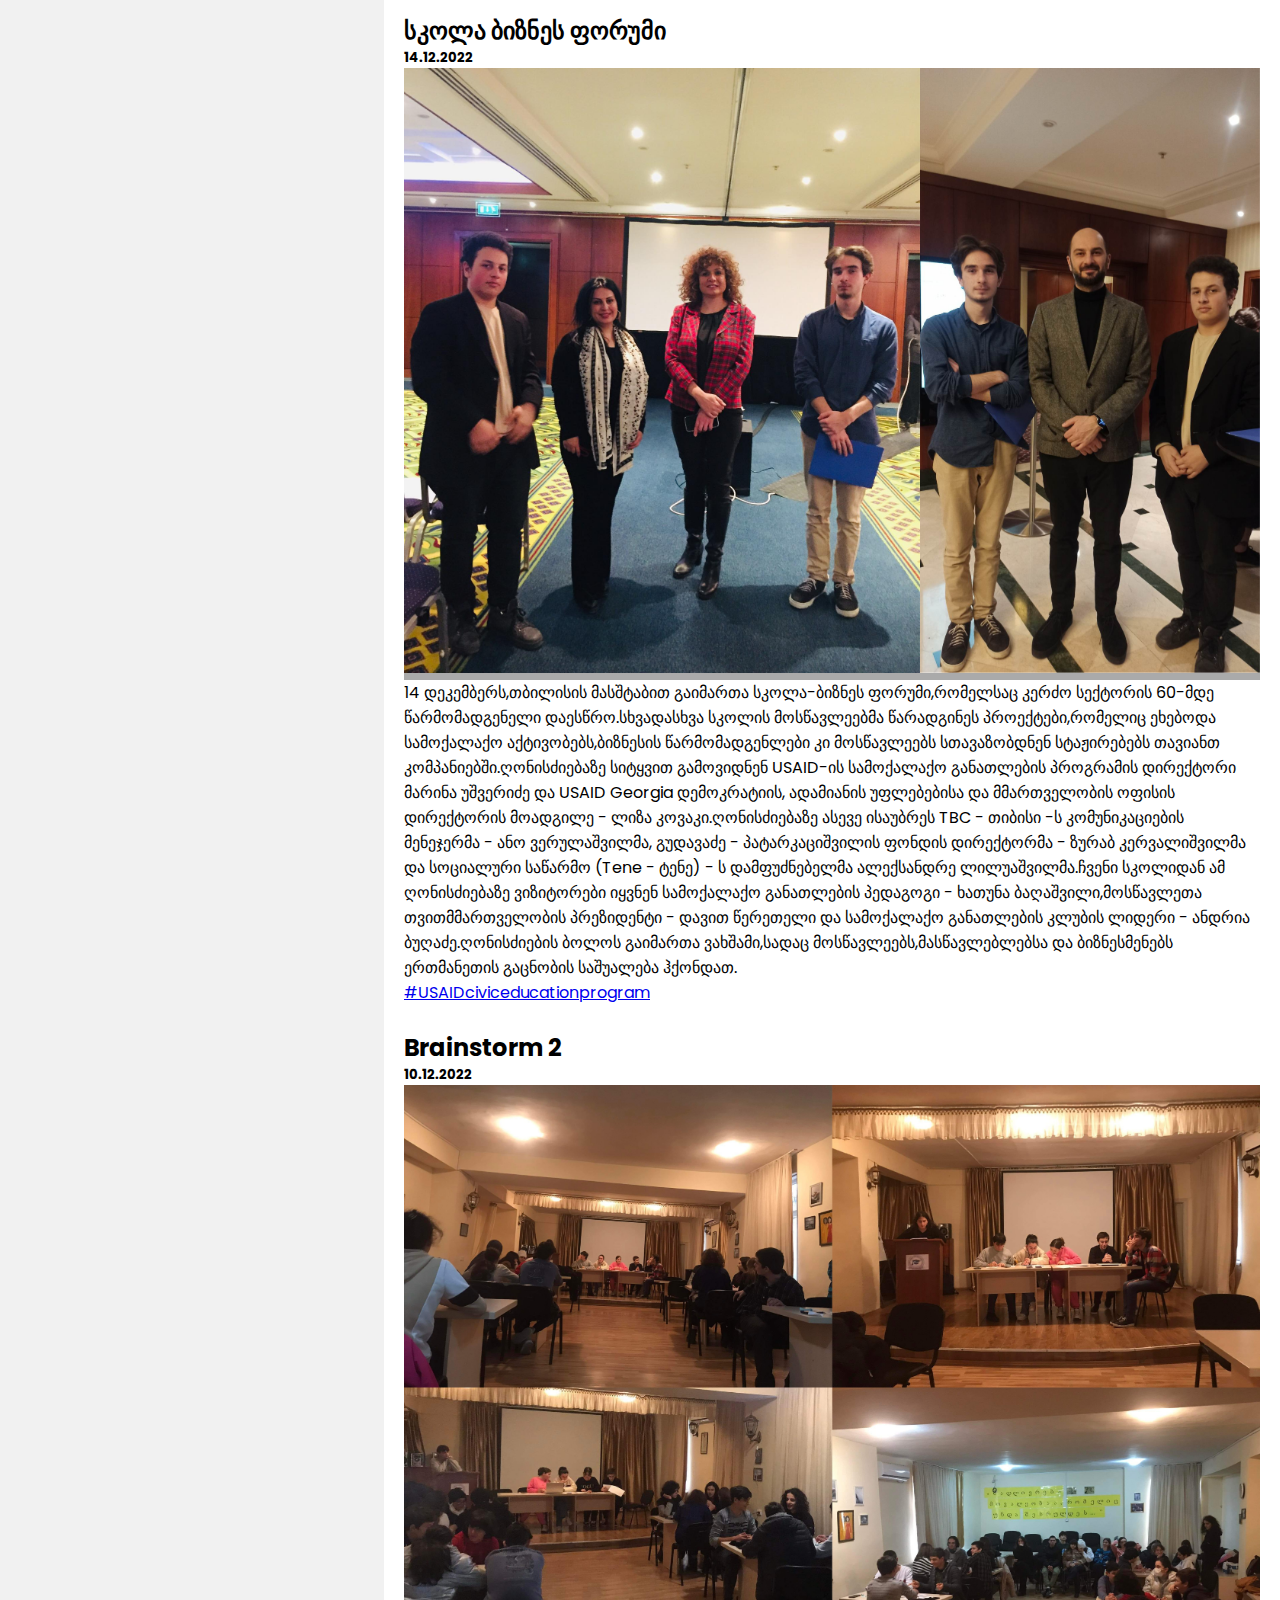
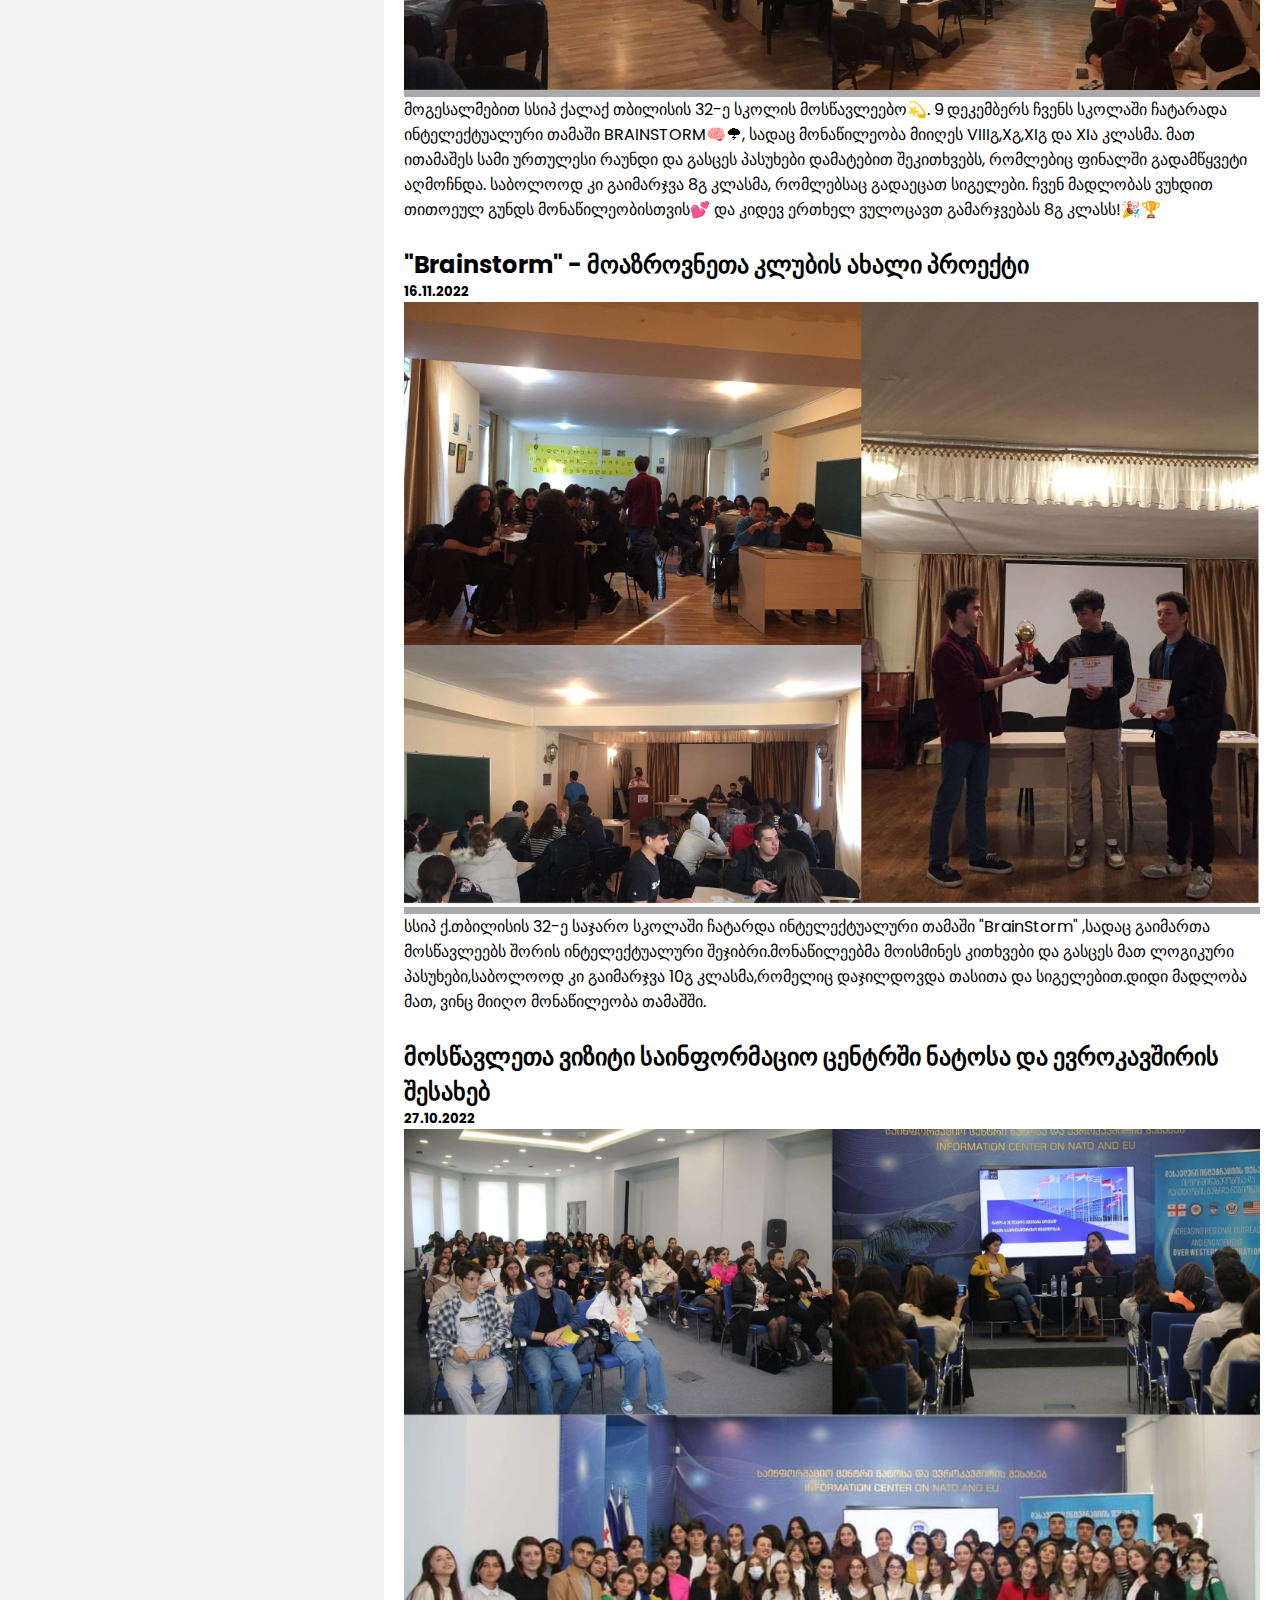
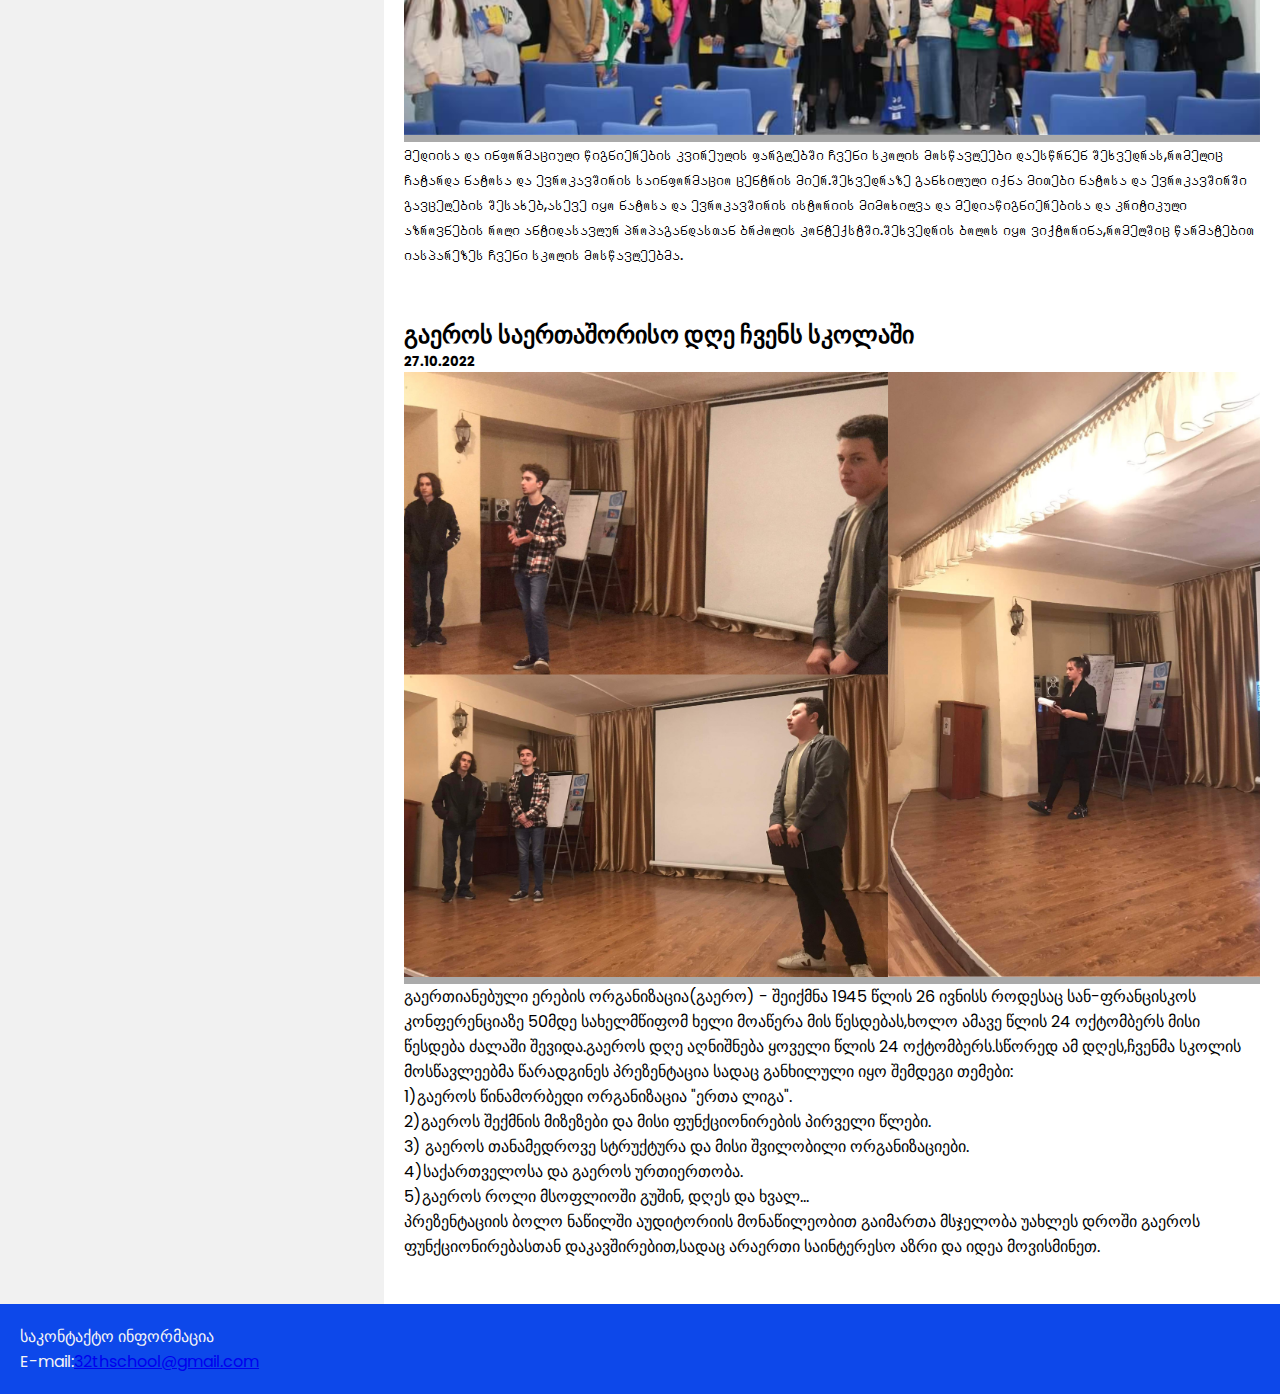
==== commit a43ca1b9: "Update index.html" ====
--- a/index.html
+++ b/index.html
@@ -246,7 +246,7 @@
 <div class="footer" style="height:auto;">
 <p style="float:left">საკონტაქტო ინფორმაცია</p>
 <br>
-<p>E-mail:<a href="#">32skola@gmail.com</a></p>
+<p>E-mail:<a href="#">32thschool@gmail.com</a></p>
 </div>
 
   <script>
